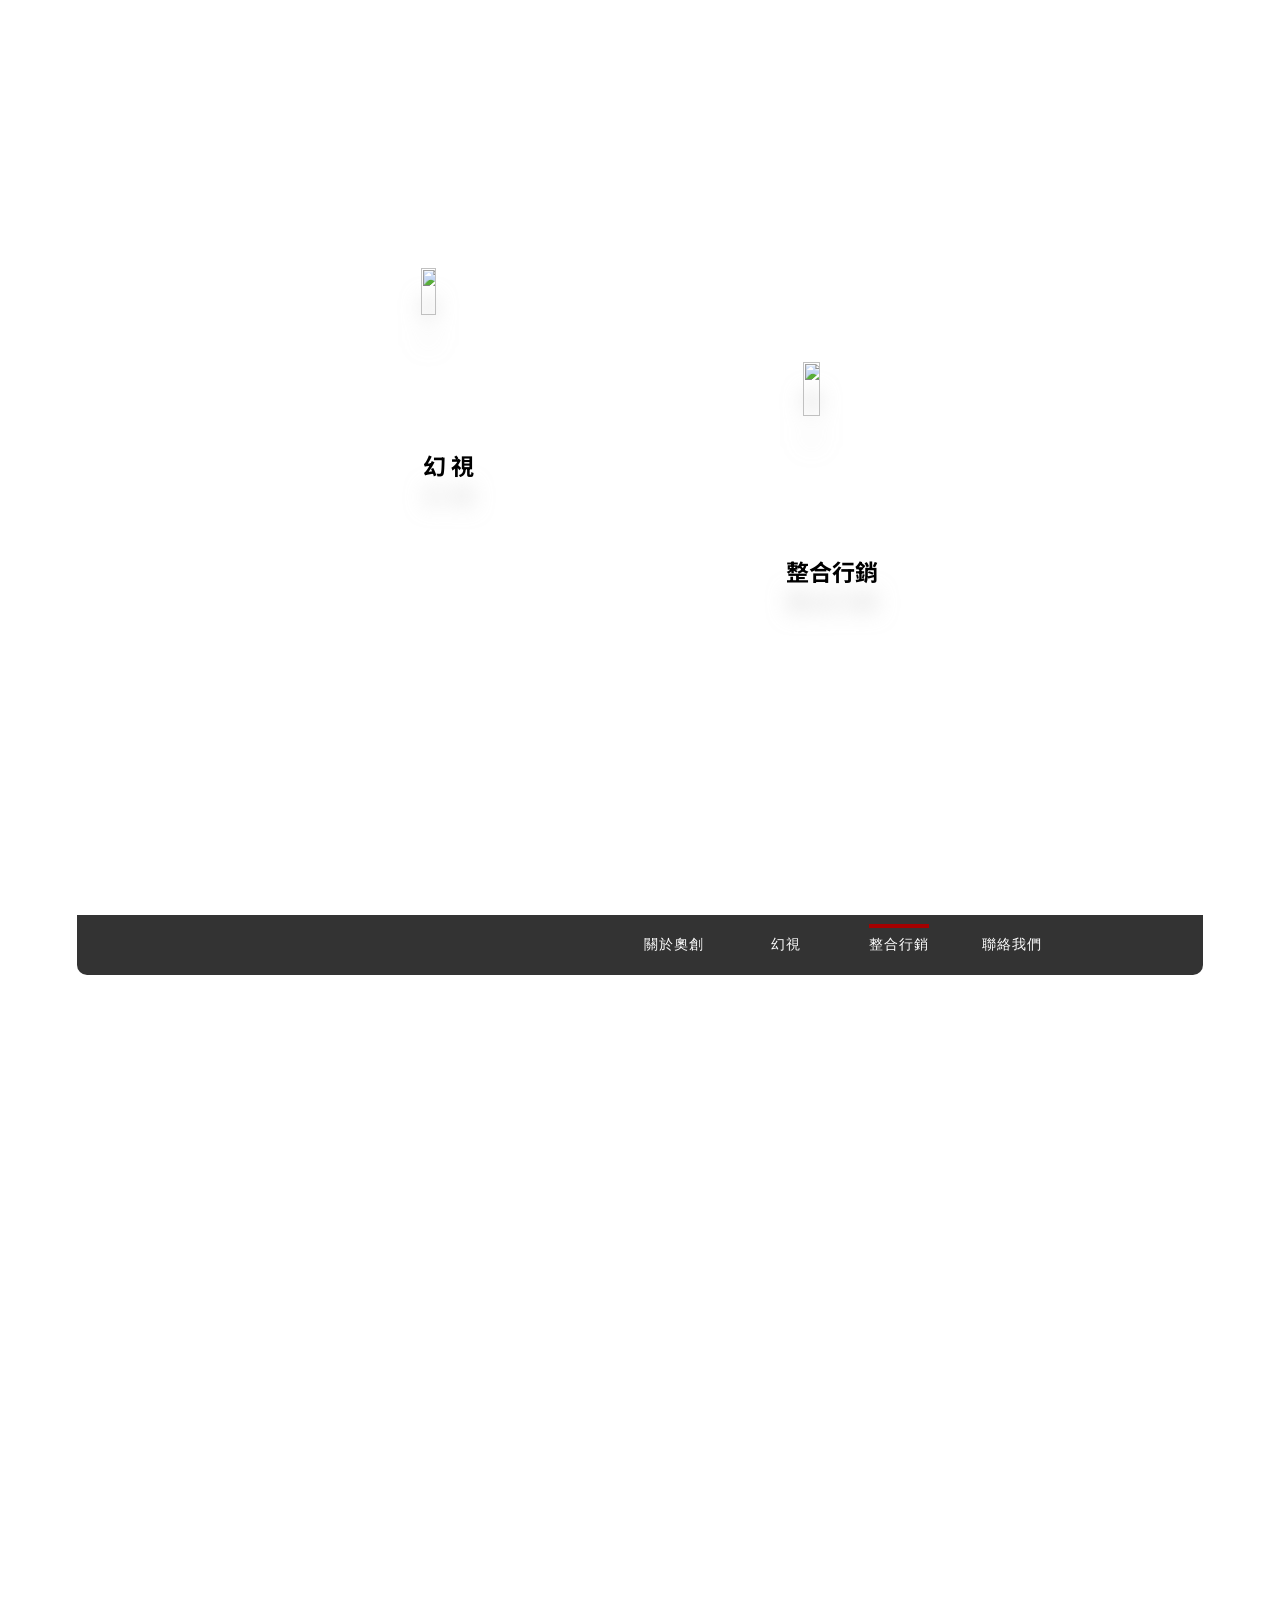
==== index.html @ 74928356 "Update index.html" ====
<!-- <!DOCTYPE html>
<html lang="en">
<head><meta charset="UTF-8">
<link href="https://fonts.googleapis.com/earlyaccess/cwtexhei.css" rel="stylesheet" type="text/css"><!--中文字型-->
<link href="https://fonts.googleapis.com/css?family=Nunito:200,300,400|Poiret+One" rel="stylesheet"><!--英文字型-->
<meta http-equiv="Content-Type" content="text/html; charset=UTF-8">
<title>奧創傳媒</title>
<meta property="og:title" content="【奧創傳媒】">
<meta property="og:site_name" content="奧創傳媒"><!--網站名稱-->
<meta property="og:description" content="全方位的整合行銷、異業IP合作規、以及嶄新品牌：幻視，為您規劃最佳的數位面板與雲端方案">
<meta name="description" content="全方位的整合行銷、異業IP合作規、以及嶄新品牌：幻視，為您規劃最佳的數位面板與雲端方案">
<meta property="og:image" itemprop="image" content="http://www.ultron-ad.com/images/logo_1280x720.jpg"/><!--FB轉貼指定圖-->
<meta name="viewport" content="user-scalable=no, initial-scale=1, maximum-scale=1, minimum-scale=1, width=device-width">
<meta name="format-detection" content="telephone=no">
<link rel="Shortcut Icon" type="image/x-icon" href="https://www.ultron-ad.com/images/icon_logo.ico">
<link href="css/main.css" rel="stylesheet" type="text/css">
<link href="css/main800.css" rel="stylesheet" type="text/css">
<script type="text/javascript" async="" src="https://www.googletagmanager.com/gtag/js?id=G-JSF2MB9E8M&amp;cx=c&amp;_slc=1"></script>
<script async="" src="https://www.google-analytics.com/analytics.js"></script>
<script src="https://cdnjs.cloudflare.com/ajax/libs/jquery/3.7.0/jquery.min.js"></script>
<script src="scripts/jquery.min.js"></script>
<script src="scripts/main.js"></script>
<link rel="stylesheet" href="css/style.css">

  </head>
    
  <body>
  <div class="web">
  <div class="btns"><a class="btn btn1" href="oohAd.html"><img class="btnlogo btnlogovision" src="images/mRWPLdx.png" alt=""/>
      <h3 class="btnword">幻 視</h3></a><a class="btn btn2" href="service.html"><img class="btnlogo" src="images/HORmleR.png" alt=""/>
      <h3 class="btnword">整合行銷</h3></a></div>
</div>
    
  </body>
  
</html> -->

<!DOCTYPE html PUBLIC "-//W3C//DTD XHTML 1.0 Transitional//EN" "http://www.w3.org/TR/xhtml1/DTD/xhtml1-transitional.dtd">
<html xmlns="http://www.w3.org/1999/xhtml">
<head>
<link href="http://fonts.googleapis.com/earlyaccess/cwtexhei.css" rel="stylesheet" type="text/css"><!--中文字型-->
<link href="https://fonts.googleapis.com/css?family=Nunito:200,300,400|Poiret+One" rel="stylesheet"><!--英文字型-->
<meta http-equiv="Content-Type" content="text/html; charset=UTF-8" />
<title>奧創傳媒</title>
<meta property="og:title" content="【奧創傳媒】">
<meta property="og:site_name" content="奧創傳媒"><!--網站名稱-->
<meta property="og:description" content="全方位的整合行銷、異業IP合作規、以及嶄新品牌：幻視，為您規劃最佳的數位面板與雲端方案">
<meta name="description" content="全方位的整合行銷、異業IP合作規、以及嶄新品牌：幻視，為您規劃最佳的數位面板與雲端方案">
<meta property="og:image" itemprop="image" content="http://www.ultron-ad.com/images/logo_1280x720.jpg"/><!--FB轉貼指定圖-->
<meta name="viewport" content="user-scalable=no, initial-scale=1, maximum-scale=1, minimum-scale=1, width=device-width">
<meta name="format-detection" content="telephone=no">
<link rel="Shortcut Icon" type="image/x-icon" href="http://www.ultron-ad.com/images/icon_logo.ico" />
<link href="css/main.css" rel="stylesheet" type="text/css" />
<link href="css/main800.css" rel="stylesheet" type="text/css" />
<link href="scripts/jquery.fullPage/jquery.fullPage.css" rel="stylesheet" type="text/css" />

<script src="scripts/jquery.min.js"></script>
<script src="scripts/main.js"></script>

<script type="text/javascript" src="scripts/jquery.fullPage/scrolloverflow.js"></script>
<script type="text/javascript" src="scripts/jquery.fullPage/jquery.fullPage.js"></script>
<script type="text/javascript">
$(document).ready(function() {
	$('#fullpage').fullpage({
		verticalCentered: true,
		anchors: ['anchor1', 'service', 'contact'],
		menu: '#menu',
		autoScrolling: true, 
		scrollOverflow: true,
	});
});

</script>

</head>

<body background="images/bg_b_1.jpg">
<div class="top_menu_b fillet_10">
	<a href="index.html" class="logo"></a>
	<ul class="menu">
    <li><a href="about.html">關於奧創</a></li>
    <li><a href="oohAd.html">幻視</a></li>
    <li><a href="#service" class="bb" id="btn_service">整合行銷</a></li>
	<!-- <li><a href="courses/index_courses.html" target="_blank">課程</a></li> -->
    <li><a href="#contact" id="btn_contact">聯絡我們</a></li>
	</ul>
    
    <div class="menu_moblie">
        <a href="#" class="menu_btn"><img src="images/btn_menu_w.png"/></a>
        <ul class="menu_dowm">
        <li><a href="about.html">About&nbsp;&nbsp;|&nbsp;&nbsp;關於奧創</a></li>
        <li><a href="oohAd.html">OOH AD&nbsp;&nbsp;|&nbsp;&nbsp;幻視</a></li>
        <li><a href="#service" id="btn_service2">Service&nbsp;&nbsp;|&nbsp;&nbsp;整合行銷</a></li>
		<!-- <li><a href="courses/index_courses.html" target="_blank">Courses&nbsp;&nbsp;|&nbsp;&nbsp;課程</a></li> -->
        <li><a href="#contact" id="btn_contact2">Contact&nbsp;&nbsp;|&nbsp;&nbsp;聯絡我們</a></li>
        </ul>
    </div>
</div>
<div class="Touch_Close"></div>
<div class="wrap" id="fullpage">
	<div class="section service_img">
		<div class="box_txt">
    		<div class="title">我們無拘無束</div>
        	<p class="txt_1">There are no strings on me.&nbsp;</p>
        	<p class="txt_2">- Avengers : Age Of Ultron -</p>
    	</div>
        <a href="#service" class="arrow"></a>
    </div>
<div class="section">
    <div class="service_img2">
    	<a href="OnlineAd.html" class="title b1"><h1>Online Ad</h1><h2>線上廣告</h2><div class="btn_icon_1"></div></a>
   		<a href="film.html" class="title b2"><h1>Film / Photography</h1><h2>影像 ／ 攝影</h2><div class="btn_icon_2"></div></a>
		<a href="oohAd.html" class="title b3"><h1>Out-of-Home Ad</h1><h2>戶外廣告</h2><div class="btn_icon_3"></div></a>
        <a href="events.html" class="title b4"><h1>Events</h1><h2>活動</h2><div class="btn_icon_4"></div></a>
        
        <a href="OnlineAd.html" class="txt bg1"><div></div><span></span><h3>Online Ad</h3><h2>線上廣告</h2><h4></h4><ul><li>Facebook</li><li>Google</li><li>Instagram</li><li>關鍵字策略</li></ul><p>進一步瞭解</p></a>
        <a href="film.html" class="txt bg2"><div></div><span></span><h3>Film / Photography</h3><h2>影像 ／ 攝影</h2><h4></h4><ul><li>創意腳本</li><li>影像實拍</li><li>病毒影片</li><li>後製監修</li><li>3D / CG</li><li>平面攝影</li></ul><p>進一步瞭解</p></a>
        <a href="oohAd.html" class="txt bg3"><div></div><span></span><h3>Out-of-Home Ad</h3><h2>戶外廣告</h2><h4></h4><ul><li>手搖飲通路</li><li>影音聯播</li><li>異業合作</li><li>地推活動</li></ul><p>進一步瞭解</p></a>
        <a href="events.html" class="txt bg4"><div></div><span></span><h3>Events</h3><h2>活動</h2><h4></h4><ul><li>記者會</li><li>展場活動</li><li>講座</li><li>舞台籌備</li></ul><p>進一步瞭解</p></a>

        <a href="OnlineAd.html" class="txt bg1a"><div></div><span></span><h3>Online Ad</h3><h2>線上廣告</h2><h4></h4><ul><li>Facebook</li><li>Google</li><li>Instagram</li><li>關鍵字策略</li></ul><p>進一步瞭解</p></a>
        <a href="film.html" class="txt bg2a"><div></div><span></span><h3>Film / Photography</h3><h2>影像 ／ 攝影</h2><h4></h4><ul><li>創意腳本</li><li>影像實拍</li><li>病毒影片</li><li>後製監修</li><li>3D / CG</li><li>平面攝影</li></ul><p>進一步瞭解</p></a>
        <a href="oohAd.html" class="txt bg3a"><div></div><span></span><h3>Out-of-Home Ad</h3><h2>戶外廣告</h2><h4></h4><ul><li>手搖飲通路</li><li>影音聯播</li><li>異業合作</li><li>地推活動</li></ul><p>進一步瞭解</p></a>
        <a href="events.html" class="txt bg4a"><div></div><span></span><h3>Events</h3><h2>活動</h2><h4></h4><ul><li>記者會</li><li>展場活動</li><li>講座</li><li>舞台籌備</li></ul><p>進一步瞭解</p></a>
    </div>
    <div class="service_img3">
    	<a href="about.html" class="all"></a>
    	<div class="title">About</div>
        <div class="txt">奧創結合創意 / 互動 / 媒體等各領域專業人才<br />替您規劃最佳的整合行銷方案</div>
        <a href="about.html" class="btn_about fillet_10_10"><p>點這邊</p><span>更了解我們的核心</span></a>
    </div>
</div>
<div class="section fp-auto-height">
    <div class="contact b">
        <div class="title">Contact Us</div>
        <div class="txt">聯絡我們</div>
        <div class="box">
        <a href="tel:0227471618" class="btn_tel"></a>
        <a href="mailto:red@ultron-ad.com" class="btn_email"></a>
        <a href="https://line.me/R/ti/p/%40xsx5425u" class="btn_line"></a>
        </div>
    </div>
    <div class="footer_all">
        <div class="footer"><p>奧創傳媒股份有限公司  版權所有</p><p>公司地址：104台北市中山區復興北路38號8樓｜聯絡電話：02-2747-1618</p></div>
		<div class="footer_mobile"><p>奧創傳媒股份有限公司  版權所有<br />公司地址：台北市中山區復興北路38號8樓</p><p><a href="tel:0227471618">聯絡電話：02-2747-1618</a></p></div>
    </div>
</div>
</div>

</body>
</html>
---- css/main.css ----
@charset "UTF-8";
/*預設歸零***********************/
img,ul,ol,p,li,h1,h2,h3,h4,h5,h6,th,b,input,select {font-family: 'cwTeXHei', sans-serif,"Helvetica Neue",Arial,"Heiti TC","LiHei Pro","微軟正黑體","Microsoft Jhenghei",sans-serif; margin: 0px; padding: 0px; list-style-type: none; font-weight: normal;font-size: 100%;border:0px;}
a{text-decoration: none; cursor: pointer;}
/*反白**************************/
body::selection, a::selection, iframe::selection, div::selection, span::selection, img::selection, ul::selection, ol::selection, p::selection, li::selection, h1::selection, h2::selection, h3::selection, h4::selection, h5::selection, h6::selection, input::selection {
color:#FFF; background-color:#FC0;}
/*R角**************************/
.fillet_10{
-moz-border-radius-bottomleft:10px;
-moz-border-radius-bottomright:10px;
-webkit-border-bottom-left-radius:10px;
-webkit-border-bottom-right-radius:10px;
border-bottom-left-radius:10px;
border-bottom-right-radius:10px;
}
.fillet_10_left{
-moz-border-radius-bottomleft:10px;
-webkit-border-bottom-left-radius:10px;
border-bottom-left-radius:10px;
}
.fillet_10_right{
-moz-border-radius-bottomright:10px;
-webkit-border-bottom-right-radius:10px;
border-bottom-right-radius:10px;
}
.fillet_10_10{
-moz-border-radius-topleft: 10px;
-moz-border-radius-topright:10px;
-moz-border-radius-bottomleft:10px;
-moz-border-radius-bottomright:10px;
-webkit-border-top-left-radius:10px;
-webkit-border-top-right-radius:10px;
-webkit-border-bottom-left-radius:10px;
-webkit-border-bottom-right-radius:10px;
border-top-left-radius:10px;
border-top-right-radius:10px;
border-bottom-left-radius:10px;
border-bottom-right-radius:10px;
}
.fillet_800{
-moz-border-radius-topleft: 800px;
-moz-border-radius-topright:800px;
-moz-border-radius-bottomleft:800px;
-moz-border-radius-bottomright:800px;
-webkit-border-top-left-radius:800px;
-webkit-border-top-right-radius:800px;
-webkit-border-bottom-left-radius:800px;
-webkit-border-bottom-right-radius:800px;
border-top-left-radius:800px;
border-top-right-radius:800px;
border-bottom-left-radius:800px;
border-bottom-right-radius:800px;
}
/*模糊**************************/
.blur{
-webkit-filter:blur(2px);
}

body,html {height:100%;font-family: 'cwTeXHei', sans-serif;}
body {margin:0px; padding:0px; font-size: 13px;}
.wrap {margin:auto; padding:0; width:100%;height:100%; position:relative; z-index:1;}


.hand{position:absolute; top:0;left:27%;  background:url(../images/hand.png) top center no-repeat; width:50%;  height:800px;
background-size:50%; z-index:1;}

.index_left,.index_right{ width:50%; height:100%; float:left; position:relative;z-index:0;}
.index_left{background:url(../images/bg_w_1.jpg); }
.index_right{background:url(../images/bg_b_1.jpg); }


.index_left .left_bg{ background-position: -50px -30px; width:70%; top:0%; height:100%; left:0%; z-index:1;}
.index_left .left_photo{background:url(../images/index_left_photo.png) top center no-repeat; width: 75%;top: 2%;height: 98%;left: 5%;}

.index_right .right_bg{ background-position: 50px -30px; width:70%; top:0%; height:100%; right:0%; z-index:1;}
.index_right .right_photo{background:url(../images/index_right_photo.png) top center no-repeat; width: 60%; top: 15%; height: 85%; right: 15%;z-index: 2;}


a.index_btn_l,a.index_btn_r{width:50%; height:100%;float:left; position:absolute;z-index:3;}
a.index_btn_l{left:0;}
a.index_btn_r{right:0;}

a.index_btn_l h1,
a.index_btn_r h1{position:relative; text-align:center; width:30%; left:35%; font-size:25px; line-height:30px; padding:15px 0; top:80%; transform:translateY(-50%);}
a.index_btn_l h1{border:3px solid #000;color:#000; background:rgba(255,255,255,0.4);}
a.index_btn_r h1{border:3px solid #FFF;color:#FFF; background:rgba(0,0,0,0.4);line-height:60px;}
a.index_btn_l h1:hover,
a.index_btn_l:hover h1{border:3px solid #F00;color:#F00;}
a.index_btn_r h1:hover,
a.index_btn_r:hover h1{border:3px solid #F00;color:#F00;}

.index_left .left_bg,
.index_left .left_photo,
.index_right .right_bg,
.index_right .right_photo{
background-size:100%; position:absolute;}


/*menu************/
.top_menu_b{width:88%; background:rgba(0,0,0,0.8); height:60px;margin:0 0 0 6%; position:fixed; z-index:99;}
.top_menu_b a.logo{ background: url(../images/logo_w.png) top center no-repeat;background-size:100%; position:absolute; width:139px; height:42px;top:8px;left:20px;}
.top_menu_b ul.menu{ position:absolute; right:2%; width:50%; height:100%; }
.top_menu_b ul.menu li{float:left; width:20%;text-align:center;height:100%; font-family: 'cwTeXHei', 'Nunito', sans-serif; font-weight:200;}
.top_menu_b ul.menu li a{ font-size:14px; color:rgba(255,255,255,1);width:100%; height:100%; line-height: 60px; letter-spacing:1px;}
.top_menu_b ul.menu li a:hover,
.top_menu_b ul.menu li a.bb{border-top: 4px solid rgba(164,0,0,1); padding-top:7px;}


.top_menu_w{width:88%; background:rgba(255,255,255,0.8); height:60px;margin:0 0 0 6%; position:fixed; z-index:99;}
.top_menu_w a.logo{ background: url(../images/logo_b.png) top center no-repeat;background-size:100%; position:absolute; width:139px; height:42px;top:8px;left:20px;}
.top_menu_w ul.menu{ position:absolute; right:2%; width:50%; height:100%; }
.top_menu_w ul.menu li{float:left; width:20%;text-align:center;height:100%; font-family: 'cwTeXHei', 'Nunito', sans-serif;}
.top_menu_w ul.menu li a{ font-size:14px; color:rgba(0,0,0,1);width:100%; height:100%; line-height: 60px;letter-spacing:1px;}
.top_menu_w ul.menu li a:hover,
.top_menu_w ul.menu li a.bb{border-top: 4px solid rgba(164,0,0,1); line-height:62px; padding-top:7px;}

.top_menu_b ul.menu li a:hover,
.top_menu_w ul.menu li a:hover{line-height:62px;}
.top_menu_b .drink,
.top_menu_w .drink{color:#999; position:absolute; letter-spacing:2px; left:180px; width: 200px; height:100%; line-height:60px; z-index:0;}
.top_menu_w .drink{color:#666;}

.top_menu_b .menu_moblie,
.top_menu_w .menu_moblie{display:none;}

/*service************/
.service_img {background: url(../images/topbg_service.jpg) top center no-repeat fixed; background-size:120%; width:100%; height:100%; }
.service_img2,
.service_img3{float: left;width:100%; color:rgba(255,255,255,1); position:relative;}

.service_img .box_txt {width:100%; height:auto; color:rgba(255,255,255,1);}
.service_img .box_txt .title{width:100%; font-size:60PX; text-shadow:1px 2px 3px #333; letter-spacing:10px;text-align:center;line-height:70px;}
.service_img .box_txt p		{width:100%; font-family: 'Nunito', sans-serif; font-weight:200; letter-spacing:1px; text-align:center;}
.service_img .box_txt p.txt_1{font-size:37PX; line-height:50px;}
.service_img .box_txt p.txt_2{font-size:15PX; line-height:20px;}
.service_img .arrow{background:url(../images/arrow_w.png) bottom center no-repeat; background-size:5%; width:100%; height:100px;position: absolute; bottom:10px;}

.service_img2 {position:relative;z-index:98;}
.service_img2 a.title{float:left; position:relative; width:50%; height:150px; padding:125px 0;}
.service_img2 a.b1{ background:url(../images/main_btn_1.jpg) center no-repeat; background-size: cover;}
.service_img2 a.b2{ background:url(../images/main_btn_2.jpg) center no-repeat; background-size: cover;}
.service_img2 a.b3{ background:url(../images/main_btn_3.jpg) center no-repeat; background-size: cover;}
.service_img2 a.b4{ background:url(../images/main_btn_4.jpg) center no-repeat; background-size: cover;}
.service_img2 a.title h1{float:left;font-family:'Poiret One', cursive; color:rgba(255,255,255,1); width:100%; font-size:30px; margin:0 0 5px 0;letter-spacing:2px; text-align:center; text-shadow: 0px 1px 2px #333;}
.service_img2 a.title h2{ display: none;}
.service_img2 a .btn_icon_1{float:left; background:url(../images/btn_icon_1.png) top center no-repeat; background-size: cover; width:32%; height:100px; margin:0 0 0 34%;}
.service_img2 a .btn_icon_2{float:left; background:url(../images/btn_icon_2.png) top center no-repeat; background-size: cover; width:32%; height:95px; margin:0 0 0 34%;}
.service_img2 a .btn_icon_3{float:left; background:url(../images/btn_icon_3.png) top center no-repeat; background-size: cover; width:32%; height:95px; margin:0 0 0 34%;}
.service_img2 a .btn_icon_4{float:left; background:url(../images/btn_icon_4.png) top center no-repeat; background-size: cover; width:32%; height:95px; margin:0 0 0 34%;}

.service_img2 a.txt{position:absolute;width:50%; height:400px; color:#FFF; display:none; background: rgba(0,0,0,0);z-index:51;}
.service_img2 a.bg1,
.service_img2 a.bg1a{top:0; left:0;}
.service_img2 a.bg2,
.service_img2 a.bg2a{top:0; left:50%;}
.service_img2 a.bg3,
.service_img2 a.bg3a{top:400px; left:0;}
.service_img2 a.bg4,
.service_img2 a.bg4a{top:400px; left:50%;}
.service_img2 a.txt h3{float:left; margin:50px 0 0 0; font-family:'Poiret One', cursive; color:rgba(255,255,255,1); width:100%; font-size:30px;letter-spacing:2px; text-align:center; text-shadow: 0px 1px 2px #333;position: relative;z-index:1;}
.service_img2 a.txt h2{float:left; color:rgba(255,255,255,1); width:100%; font-size:19px; line-height:35px; letter-spacing:3px; text-align:center; text-shadow: 0px 1px 2px #333;position: relative;z-index:1;}
.service_img2 a.txt h4{float:left; width:80%; margin:20px 10% 30px 10%;border-top:1px solid #CCC; position: relative;z-index:1;}
.service_img2 a.bg1 div,
.service_img2 a.bg1a div{background:url(../images/main_btn_1.jpg) center no-repeat;background-size: cover;}
.service_img2 a.bg2 div,
.service_img2 a.bg2a div{background:url(../images/main_btn_2.jpg) center no-repeat;background-size: cover;}
.service_img2 a.bg3 div,
.service_img2 a.bg3a div{background:url(../images/main_btn_3.jpg) center no-repeat;background-size: cover;}
.service_img2 a.bg4 div,
.service_img2 a.bg4a div{background:url(../images/main_btn_4.jpg) center no-repeat;background-size: cover;}
.service_img2 a.txt div{position:absolute; z-index:0; width:100%; height:100%; -webkit-filter:blur(3px);}
.service_img2 a.txt span{position:absolute; z-index:1; width:100%; height:100%;  background:rgba(0,0,0,0.2);}
.service_img2 a.txt ul{ float:left; width:60%; margin:0 20%; position: relative;z-index:1;}
.service_img2 a.txt ul li{ float:left; width:50%; text-align:center; font-size:16px; letter-spacing:1px; margin:0 0 30px 0;font-family: 'Nunito', cwTeXHei,sans-serif;}
.service_img2 a.txt p{float:left; width:20%; margin:0 40% 30px 40%; line-height:40px; text-align:center; border:1px solid #CCC; position: relative;z-index:1;}

.service_img2 a.bg2 h4,
.service_img2 a.bg2a h4{margin:20px 10% 18px 10%;}
.service_img2 a.bg2 ul li,
.service_img2 a.bg2a ul li{ margin:0 0 16px 0;}

.service_img3 {height:400px; background:url(../images/bg_b_1.jpg) fixed;}
.service_img3 .title{float:left; width:100%; margin:80px 0 0 0 ; font-family: 'Poiret One', cursive; font-size:35px;text-align:center; line-height:100px; letter-spacing:2px;}
.service_img3 .txt{float:left; width:100%; text-align:center; font-size:15px; letter-spacing:3px; line-height:28px;}
.service_img3 a.btn_about{float:left; width:16%; margin:50px 42% 0 42%; padding:10px 0 20px 0; border: solid 1px #fff; color:#fff; text-align:center;letter-spacing:2px;}
.service_img3 a.btn_about p{font-size:24px; line-height:40px;}
.service_img3 a.btn_about span{font-size:13px;}
.service_img3 a.btn_about:hover{border: solid 1px #999; color:#999; margin-top:52px;}

/*.service_img4 {height:200px; background:#000;}
.service_img4 .title{float:left; width:100%; font-family: 'Poiret One', cursive; font-size:35px;text-align:center; line-height:100px; letter-spacing:2px;}
.service_img4 a.btn_email{float:left;margin:0 0 0 48%; width:4%;background: url(../images/icon_email.png) top center no-repeat;background-size: 100%;height: 80px;}
.service_img4 a.btn_email:hover{background: url(../images/icon_email_a.png) top center no-repeat;background-size: 100%;}
*/
.service_img3 .all{ position:absolute; width:100%; height:100%; display:none;}

/*stores************/
.stores_img {background: url(../images/topbg_stores.jpg) top center no-repeat fixed; background-size:cover; width:100%; height:100%; }
.stores_img .box_txt {width: 100%; height:auto; color: rgba(255,255,255,1);}
.stores_img .box_txt .title{width:100%; margin:0 0 20px 0; font-size:50px; text-shadow:1px 2px 3px #333; letter-spacing:10px;text-align:center;}
.stores_img .box_txt .title.cc{display:none;}
.stores_img .box_txt .txt_1{float:left;width:100%; letter-spacing:1px;font-size:34px; line-height:35px;text-shadow:1px 2px 3px #333;}
.stores_img .box_txt .txt_1 h1{text-align:right; float:left; width:50%;}
.stores_img .box_txt .txt_1 h2{text-align:left; float:left; width:50%;padding: 3px 0 0 0;}
.stores_img .box_txt .txt_2{float:left;width:100%; letter-spacing:1px; text-align:center;font-size:16PX; line-height:30px;text-shadow:1px 2px 3px #333;}
.stores_img .arrow{background:url(../images/arrow_w.png) bottom center no-repeat; background-size:5%; width:100%; height:100px;position: absolute; bottom:10px;}

.stores_img2 { width:100%;height:1300px; background:#f5f5f5;}
.stores_img2.ss{height:425px;}
.stores_img2 .box{position:relative; width:100%; height:50%;float:left;}
.stores_img2.ss .box{height:100%;}
.stores_img2 .box .txt{ float:left; width:44%; height:50%; margin:10% 0 0 3%;}
.stores_img2 .box .txt.r{right:3%; left:inherit;}
.stores_img2 .box .txt h1{width:100%; font-size: 30px; letter-spacing: 2px; line-height: 45px;}
.stores_img2 .box .txt h2{width:100%; font-size: 14px; letter-spacing: 2px; line-height: 23px;}
.stores_img2 .box .img1{float:right; width:50%; height:400px; margin-right:0; background:url(../images/stores_1.jpg) center no-repeat; background-size: cover; }
.stores_img2 .box .img2{float:left; width:50%; height:400px; margin-left: 0; background:url(../images/stores_2.jpg) center no-repeat; background-size: cover; }
.stores_img2 .box .img3{float:right; width:50%; height:400px; margin-right:0; background:url(../images/stores_3.jpg) center no-repeat; background-size: cover; }

.stores_img3 {width:100%; background: url(../images/about_bg_1.jpg); color:rgba(255,255,255,1); margin:0 auto; position:relative; float:left;}
.stores_img3 .title{font-size:35px; color:#666; letter-spacing:8px; width:100%; text-align:center; float:left; margin:90px 0 10px 0;}
.stores_img3 .line{ float:left; width:80%; margin:20px 0 0 10%;border-top:solid 1px #666;}
.stores_img3 .box_features{float:left; width:80%; margin:40px 0 50px 10%; }
.stores_img3 .box_features li{float:left; width:21%; margin:0 2% 50px 2%;}
.stores_img3 .box_features li h1{float:left; width:30%; height:100px; margin: 0 35%;}
.stores_img3 .box_features li h1.icon_1{background: url(../images/icon/icon_features_1.png) center no-repeat; background-size:100%;}
.stores_img3 .box_features li h1.icon_2{background: url(../images/icon/icon_features_2.png) center no-repeat; background-size:100%;}
.stores_img3 .box_features li h1.icon_3{background: url(../images/icon/icon_features_3.png) center no-repeat; background-size:100%;}
.stores_img3 .box_features li h1.icon_4{background: url(../images/icon/icon_features_4.png) center no-repeat; background-size:100%;}
.stores_img3 .box_features li h2{float:left; width:100%; color:#ce0000; font-size:18px; text-align:center; line-height:40px; letter-spacing:5px; }
.stores_img3 .box_features li h3{float:left; width:100%; color:#333; font-size:14px; text-align:center; line-height:20px; letter-spacing:2px;}
.stores_img3 a.btn_service_left,
.stores_img3 a.btn_service_right{float:left;font-size:24px; line-height:40px; width:20%; background:rgba(0,0,0,0.2); padding:20px 0 ; border: solid 1px #000; color:#000; text-align:center;letter-spacing:2px;font-family: 'Nunito', cwTeXHei,sans-serif;}
.stores_img3 a.btn_service_left { margin:50px 5% 80px 24.5%;}
.stores_img3 a.btn_service_right { margin:50px 40% 80px 40%; font-weight:400;}
.stores_img3 a.btn_service_left:hover,
.stores_img3 a.btn_service_right:hover{margin-top:52px; margin-bottom:78px;}


.stores_img4 {width:100%; background: url(../images/stores_bg_1.jpg) center no-repeat; background-size:cover; position:relative; float:left;}
.stores_img4 .line{ float:left; width:80%; margin:20px 0 0 10%;border-top:solid 1px #666;}
.stores_img4 .title{font-size:35px; color:#666; letter-spacing:8px; width:100%; text-align:center; float:left; margin:90px 0 10px 0;}
.stores_img4 .logos{float:left; width:50%; margin:20px 0 20px 25%;}
.stores_img4 a.btn_joinus{float:left; width:20%; margin:0 40% 50px 40%; background: rgba(0,0,0,0.1); padding:10px 0 20px 0; border: solid 1px #000; color:#000; text-align:center;letter-spacing:2px;}
.stores_img4 a.btn_joinus p{font-size:24px; line-height:40px;}
.stores_img4 a.btn_joinus span{font-size:13px;}
.stores_img4 a.btn_joinus:hover{margin-top:2px; margin-bottom:48px;}

/**聯絡我們****/
.contact {float: left;width:100%; color:#999; position:relative; background:#FFF;}
.contact .title {float:left; width:100%; font-family: 'Poiret One', cursive; font-size:35px;text-align:center; line-height:40px; margin:60px 0 0 0; letter-spacing:2px;}
.contact .txt	{float:left; width:100%; font-family: 'cwTeXHei','Poiret One', cursive; font-size:15px;text-align:center; line-height:40px; margin:0 0 20px 0; letter-spacing:4px;}
.contact .box {float:left; width:50%; margin:0 25% 50px 25%;}
.contact .box a.btn_tel,
.contact .box a.btn_email,
.contact .box a.btn_line{float:left;margin:0 10.5%; width:10%;background-size: 100%;height: 80px;}

.contact .box a.btn_tel{background: url(../images/icon_tel_a.png) center no-repeat;background-size: 100%;}
.contact .box a.btn_email{background: url(../images/icon_email_a.png) center no-repeat;background-size: 100%;margin:0 14%;}
.contact .box a.btn_line{background: url(../images/icon_line_a.png) center no-repeat;background-size: 100%;width:17%;margin:0 0 0 9% ;}

.contact.b{background:#000;color:#FFF;}
.contact.b .box a.btn_tel{background: url(../images/icon_tel.png) center no-repeat;background-size: 100%;}
.contact.b .box a.btn_email{background: url(../images/icon_email.png) center no-repeat;background-size: 100%;}
.contact.b .box a.btn_line{background: url(../images/icon_line.png) center no-repeat;background-size: 100%;}


/*各頁上方樣式************/
.OnlineAd_img,
.film_img,
.event_img,
.about_img { width:100%; }

.OnlineAd_img .box_txt,
.film_img .box_txt,
.event_img .box_txt,
.about_img .box_txt { float:left; width:100%;top:180px; margin:140px 0 140px 0; color:rgba(255,255,255,1);}
.OnlineAd_img .box_txt h1,
.film_img .box_txt h1,
.event_img .box_txt h1,
.about_img .box_txt h1 {width:100%; font-family: 'Poiret One', cursive; font-size:65px; text-shadow:1px 2px 3px #333; letter-spacing:10px;text-align:center; line-height:100px;}
.film_img .box_txt h1{ font-size:50px;}
.OnlineAd_img .box_txt h2,
.film_img .box_txt h2,
.event_img .box_txt h2,
.about_img .box_txt h2 {width:100%; letter-spacing:20px; text-align:center; font-size:20px;text-shadow:1px 2px 3px #333;}
.OnlineAd_img .arrow,
.film_img .arrow,
.event_img .arrow,
.about_img .arrow{background:url(../images/arrow_w.png) bottom center no-repeat; background-size:5%; width:100%; height:55px; float:left; margin:0 0 10px 0;}

/*各頁下方樣式************/
.bottom_btn{float:left; width:100%;}
.bottom_btn a{float:left; width:33.333%; color:rgba(255,255,255,1); font-size:30px;letter-spacing:2px; padding:11.5% 0 11.5% 0 ; text-align:center; text-shadow:0px 1px 2px #333;}
.bottom_btn a.b1{ background:url(../images/main_btn_1.jpg) center no-repeat; background-size: cover;}
.bottom_btn a.b2{ background:url(../images/main_btn_2.jpg) center no-repeat; background-size: cover;}
.bottom_btn a.b3{ background:url(../images/main_btn_3.jpg) center no-repeat; background-size: cover;}
.bottom_btn a.b4{ background:url(../images/main_btn_4.jpg) center no-repeat; background-size: cover;}
.bottom_btn a h2{font-family:'Poiret One', cursive;}
.bottom_btn a h1{ font-size:16px; letter-spacing:10px; line-height:40px;}

.footer_all{float:left;width:100%;}
.footer{float:left;width:100%;font-size:10px; background:rgba(255,255,255,1); text-align:center; line-height:16px;  padding:15px 0 60px 0; color:#000;}
.footer p{ float:left;width:100%; font-size:10px; letter-spacing:1px;}
.footer_mobile{display:none;float:left;clear: both;width:100%; background:rgba(255,255,255,1); text-align:center; line-height:16px;  padding:15px 0 15px 0; color:#000;}
.footer_mobile p{ float:left;width:100%; font-size:10px; letter-spacing:1px;}
.footer_mobile a{float:left;width:100%;color: #39F;text-decoration: none;font-size:10px; padding:0 0 0 0;text-shadow:none;letter-spacing:1px;}
.footer_mobile a:hover{text-decoration: underline;}

/*OnlindAd************/
.OnlineAd_img {background: url(../images/topbg_onlineAd.jpg) center no-repeat;}
.OnlineAd_img2,
.OnlineAd_img3 {float:left; width:100%; height:800px; color:rgba(255,255,255,1); margin:0 auto; position:relative;}
.OnlineAd_img2 {background: url(../images/bg_b_1.jpg) fixed;}
.OnlineAd_img3 {background: url(../images/bg_g_1.jpg);}

.OnlineAd_img2 .img{ width:28%; position:absolute; right:10%; top:320px;}
.OnlineAd_img3 .img{width: 28%; position: absolute; left: 10%; top: 320px;}

.OnlineAd_img2 .box_txt{float:left; width:48%; margin:120px 0 0 10%; z-index:1;}
.OnlineAd_img3 .box_txt{float:right; width:48%; margin:120px 10% 0 0; z-index:1;}
.OnlineAd_img2 .box_txt h1,
.OnlineAd_img3 .box_txt h1{font-family: 'Poiret One', cursive;font-size:38px; color:#ce0000; letter-spacing:2px; margin:0 0 10px 0;text-shadow: 0px 1px 2px #333;}
.OnlineAd_img2 .box_txt h2,
.OnlineAd_img3 .box_txt h2{font-size:22px;	color:#a8a8a8; letter-spacing:7px; margin:0 0 50px 0;text-shadow: 0px 1px 2px #333;}
.OnlineAd_img2 .box_txt h3,
.OnlineAd_img3 .box_txt h3{font-size:13px;letter-spacing:3px; line-height:25px;}

.OnlineAd_img2 ul.icon{float:left; width:48%; margin:20px 0 100px 10%; z-index:1;}
.OnlineAd_img3 ul.icon{float:right; width:48%; margin:40px 10% 100px 0; z-index:1;}
.OnlineAd_img2 ul.icon li,
.OnlineAd_img3 ul.icon li{ float:left; width:48.5%; margin:0 1.5% 20px 0;}
.OnlineAd_img2 ul.icon li h1,
.OnlineAd_img3 ul.icon li h1{float:left;width:30%; height:80px; margin:0 5% 0 0;}
.OnlineAd_img2 ul.icon li h1 img,
.OnlineAd_img3 ul.icon li h1 img{float:right; width:50%; margin:10px 0 0 0;}
.OnlineAd_img2 ul.icon li h2,
.OnlineAd_img3 ul.icon li h2{float:left;width:65%; color:#ce0000; font-size:18px; letter-spacing:2px; margin:8px 0;}
.OnlineAd_img2 ul.icon li h3,
.OnlineAd_img3 ul.icon li h3{float:left;width:65%; color:#999; font-size:13px; letter-spacing:2px; line-height:20px; }

.OnlineAd_img2 .mac{background:url(../images/mac.png) center no-repeat;background-position:200px -250px; background-size: cover; width:55%; height:100%; right:0; top:0; position:absolute;}
.OnlineAd_img3 .iphone{background:url(../images/iphone.png) center no-repeat;background-position:0px -50px; background-size: cover; width:70%; height:45%; position:absolute;}



/*film************/
.film_img {background: url(../images/topbg_film.jpg) center no-repeat; width:100%; height:500px;}
.film_img2,
.film_img3 {width:100%; color:rgba(255,255,255,1); margin:0 auto; position:relative;}

.film_img2 {background:rgba(0,0,0,1); height:500px;}
.film_img2 .box_txt{ float:left; width:48%; margin:120px 0 120px 10%; z-index:1; position:relative;}
.film_img2 .box_txt h1{font-family: 'Poiret One', cursive;font-size:38px; color:#ce0000; letter-spacing:2px; margin:0 0 10px 0;}
.film_img2 .box_txt h2{font-size:22px;	color:#a8a8a8; letter-spacing:7px; margin:0 0 50px 0;}
.film_img2 .box_txt h3{font-size:13px;letter-spacing:3px; line-height:25px;}

.film_img2 .pic{background:url(../images/film_bg_1.jpg) center no-repeat;background-position: 250px 0px; background-size: cover; width:70%; height:100%; right:0; top:0; position:absolute;}
.film_img2 .btn_play{background:url(../images/btn_play.png) center no-repeat; background-size:100px;width:100px; height:100px; position:absolute; right:20%; top:180px;}
.film_img2 .btn_play:hover{background:url(../images/btn_play_a.png) center no-repeat;background-size:100px;}

.film_img3 {background: url(../images/bg_b_1.jpg) fixed; height:700px;}
.film_img3 .box_txt{width:60%; top:100px; left:20%; position:absolute; z-index:1;}
.film_img3 .box_txt h1{font-family: 'Poiret One', cursive;font-size:38px;text-align:center; color:#ce0000; letter-spacing:2px; margin:0 0 10px 0; }
.film_img3 .box_txt h2{font-size:22px;text-align:center;color:#a8a8a8; letter-spacing:7px; margin:0 0 30px 0;}
.film_img3 .box_txt h3{font-size:13px;text-align:center;letter-spacing:3px; line-height:25px;}

.film_img3 .photo {float:left; width:100%; margin:350px 0 0 0;}
.film_img3 .photo a{float:left; width:24.25%; height:200px; margin:0 1% 0 0;}
.film_img3 .photo a.b1{background: url(../images/photo/s01.jpg) center no-repeat; background-size:cover;}
.film_img3 .photo a.b2{background: url(../images/photo/s02.jpg) center no-repeat; background-size:cover;}
.film_img3 .photo a.b3{background: url(../images/photo/s03.jpg) center no-repeat; background-size:cover;}
.film_img3 .photo a.b4{margin:0; background: url(../images/photo/s04.jpg) center no-repeat; background-size:cover;}
.film_img3 .photo .txt{float:left; width:100%; height:200px; margin:0 1% 0 0; text-align:center; line-height:30px; letter-spacing:1px; color:#474747;font-family: 'Nunito', cwTeXHei,sans-serif;}

/*events************/
.event_img {background: url(../images/topbg_events.jpg) center no-repeat;}
.event_img2,
.event_img3,
.event_img4 {width:100%; height:450px; color:rgba(255,255,255,1); margin:0 auto; float: left; position: relative;}
.event_img2 {background: url(../images/event_bg_1.jpg) top center no-repeat;background-size: cover;}
.event_img3 {background: url(../images/event_bg_2.jpg) top center no-repeat;background-size: cover;height:600px;}
.event_img4 {background: url(../images/event_bg_3.jpg) top center no-repeat;background-size: cover;}


.event_img2 .box_txt,
.event_img4 .box_txt{float:left; width:48%; margin:120px 0 120px 10%; z-index:1;}
.event_img3 .box_txt{width:80%; margin:120px 0 0 10%;float:left; z-index:1;}
.event_img2 .box_txt h1,
.event_img3 .box_txt h1,
.event_img4 .box_txt h1{font-size:38px; color:#ce0000; letter-spacing:4px; margin:0 0 10px 0;}
.event_img2 .box_txt h2,
.event_img3 .box_txt h2,
.event_img4 .box_txt h2{font-size:22px;	color:#fff; letter-spacing:7px; margin:0 0 50px 0;text-shadow:0px 0px 3px #000;}
.event_img2 .box_txt h3,
.event_img3 .box_txt h3,
.event_img4 .box_txt h3{font-size:13px;letter-spacing:3px; line-height:25px;text-shadow:0px 0px 3px #000;}
.event_img3 .box_txt h1,
.event_img3 .box_txt h2,
.event_img3 .box_txt h3,
.event_img3 .box_txt h4{text-align:center;}
.event_img3 .box_txt h4{font-size:13px;letter-spacing:3px; line-height:25px;text-shadow:0px 0px 3px #000; margin:20px 0 0 0;}

.event_img3 .photo {float:left; width:90%; margin:20px 0 0 5%;}
.event_img3 .photo a{float:left; width:24%; height:150px; margin:0 0.5%;}
.event_img3 .photo a:hover{-webkit-filter:grayscale(1);}
.event_img3 .photo a.b1{background: url(../images/photo/event_1.jpg) center no-repeat; background-size:cover;}
.event_img3 .photo a.b2{background: url(../images/photo/event_2.jpg) center no-repeat; background-size:cover;}
.event_img3 .photo a.b3{background: url(../images/photo/event_3.jpg) center no-repeat; background-size:cover;}
.event_img3 .photo a.b4{background: url(../images/photo/event_4.jpg) center no-repeat; background-size:cover;}
.event_img3 .photo .txt{float:left; width:100%; height:200px; margin:0 1% 0 0; text-align:center; line-height:30px; letter-spacing:1px; color:#fff;font-family: 'Nunito', cwTeXHei,sans-serif;}

.event_img2 .hdv{background:url(../images/hdv.png) center no-repeat;background-position:0px -30px; background-size: cover; width:40%; height:100%; right:0; top:0; position:absolute;}
.event_img4 .mic{background:url(../images/mic.png) center no-repeat;background-position:-30px 0px; background-size: cover; width:400px; height:90%; right:0; top:10%; position:absolute;}

/*about************/
.about_img {background: url(../images/topbg_about.jpg) top center fixed; background-size:cover;}
.about_img2,
.about_img3,
.about_img4,
.about_img5 {width:100%; color:rgba(255,255,255,1); margin:0 auto; position:relative;float:left;}
.about_img2 {background: url(../images/about_bg_1.jpg);background-size: cover; height:500px;}
.about_img3 {background: url(../images/bg_w_2.jpg); background-size:cover; height:auto;}
.about_img4 {background: rgba(255,255,255,1); float:left;}
.about_img5 {background: url(../images/bg_b_1.jpg);}

.about_img2 ul.icon { float:left; width:80%; margin:80px 10% 0 10%;}
.about_img2 ul.icon li {float:left; width:28.33%; margin:0 2.5%;}
.about_img2 ul.icon li h1 {float:left; width:40%; margin:0 30%; height:150px; }
.about_img2 ul.icon li h1 img{float:right; width:100%; margin:0;}
.about_img2 ul.icon li h1 img.m1a,
.about_img2 ul.icon li h1 img.m2a,
.about_img2 ul.icon li h1 img.m3a{display: none;}
.about_img2 ul.icon li h2 {float:left; width:50%; margin:10px 25%; line-height:35px; color:#ce0000; font-size:25px; text-align:center; letter-spacing:5px;}
.about_img2 ul.icon li h2.cc { padding: 18px 0;}

/*話框***************************/
.about_img2 .cover{ float:left; width: 60.2%;position: relative;border: solid 4px #333;color: #333;margin: 0 0 50px 17.65%; float: left;padding: 2% 2%;line-height:23px;letter-spacing:2px;}
.mwt_border{ float:left; width: 60.2%;position: relative;border: solid 4px #333;color: #333;margin: 0 0 50px 17.65%; float: left;padding: 2% 2%;line-height:23px;letter-spacing:2px;}
/*箭頭上*/
.mwt_border .arrow_t_int{width:0px;height:0px;border-width:15px;border-style:solid;border-color:transparent transparent #333 transparent ;position:absolute;top:-30px;}
/*箭頭上-邊框*/
.mwt_border .arrow_t_out{width:0px;height:0px;border-width: 10px;border-style: solid;border-color: transparent transparent #ebebeb transparent;position: absolute;top: -20px;}
.mwt_border.c1 .arrow_t_int{left:6.5%;}
.mwt_border.c1 .arrow_t_out{left:7.1%;}
.mwt_border.c2 .arrow_t_int{left:47.8%;}
.mwt_border.c2 .arrow_t_out{left:48.4%;}
.mwt_border.c3 .arrow_t_int{right:6.5%;}
.mwt_border.c3 .arrow_t_out{right:7.1%;}

.mwt_border.c2,
.mwt_border.c3{display:none;}

.about_img3 .title{font-family:'Poiret One', cursive;font-size:38px; color:#ce0000; letter-spacing:4px; position: absolute; width:50%; left:25%; text-align:center; top:100px; }
.about_img3 .box_team{float:left; width:70%; margin:180px 15% 0 15%;}
.about_img3 ul.team{float:left; width:100%; margin:20px 0 0 0;}
.about_img3 ul.team2{width: auto; margin:20px 0 0 16.67%;}
.about_img3 ul.team li{float:left; width:33.33%;}
.about_img3 ul.team li img{float:left; width:60%; margin:0 20%;}
.about_img3 ul.team li h2{float:left; width:60%; margin:20px 20% 0 20%; font-size:20px; letter-spacing:2px; text-align:center; font-family: 'Nunito', sans-serif; color:#666;}
.about_img3 ul.team li h3{float:left; width:60%; margin:0 20% 20px 20%; font-size:13px; letter-spacing:2px; text-align:center;line-height:18px;color:#333;}
.about_img3 ul.team li h3.long{position: relative;width: 200%;margin: 0 0 20px -49%;}
.about_img3 ul.team li h4{float:left; width:66%; margin:0 17% 50px 17%; font-size:14px; letter-spacing:2px; color:#666; line-height:18px;}
.about_img3 ul.team ol{float:left; width:16.66%; height:10px;}

.about_img4 .title{float:left; font-size:35px; color:#666; letter-spacing:8px; margin:100px 0 10px 0; width:100%;text-align:center;}
.about_img4 .line{float:left; width:80%; margin:10px 0 0 10%; border-top:solid 1px #666;}
.about_img4 img{float:left; width:50%; margin:20px 0 80px 25%;}

.about_img5 .title{ float:left; font-size:35px; letter-spacing:8px; margin:100px 0 10px 0; width:100%;text-align:center; }
.about_img5 a.btn_left,
.about_img5 a.btn_right{float:left; width:20%; font-size:22px; line-height:30px; color:#FFF; border:1px solid #FFF; text-align:center; letter-spacing: 2px; padding:15px 0;font-family: 'Nunito', cwTeXHei,sans-serif; }
.about_img5 a.btn_left { margin:50px 5% 80px 24.5%; font-weight:400;}
.about_img5 a.btn_right { margin:50px 5% 80px 5%;line-height:60px;}
.about_img5 a.btn_left:hover,
.about_img5 a.btn_right:hover{color:#999; border:1px solid #999; margin-top:52px; margin-bottom:78px;}

/***幻視內頁***/
.ultron_oohAD{position: relative; width: 100%;}
.ultron_oohAD img{position: relative; width: 100%;}


/******* 英文，使用在btn上 font-family: 'Poiret One', cursive;    ******/

@for $i from 1 through 6{
    .window:nth-child(#{$i}){
        background:nth($colors, $i);
        top:($i - 1) * 100%;}
}
---- css/main800.css ----
@media (max-width: 1700px) {
/*service************/
.service_img2 a .btn_icon_1{height:95px;}
.service_img2 a .btn_icon_2{height:90px;}
.service_img2 a .btn_icon_3{height:90px;}
.service_img2 a .btn_icon_4{height:95px;}

/*stores************/
.stores_img .box_txt .title{font-size:40px;}
.stores_img .box_txt .txt_1{font-size:27px;}
.stores_img .box_txt .txt_2{font-size:13PX; line-height:20px;}


.stores_img2 .box .img1,
.stores_img2 .box .img2,
.stores_img2 .box .img3{ height:350px;}
}
@media (max-width: 1600px) {
.hand{height:500px;}

/*service************/
/*.service_img .box_txt,
.stores_img .box_txt {top:235px;}
*/.service_img .box_txt .title{font-size:45PX;line-height:50px;}
.service_img .box_txt p.txt_1{font-size:29PX;}
.service_img .box_txt p.txt_2{font-size:13PX;}


.service_img2 a.title{height:100px;}
.service_img2 a .btn_icon_1,
.service_img2 a .btn_icon_2,
.service_img2 a .btn_icon_3,
.service_img2 a .btn_icon_4{height:80px;}

.service_img2 a.txt{height:350px;}
.service_img2 a.bg3{top:350px; left:0;}
.service_img2 a.bg4{top:350px; left:50%;}

.service_img4 a.btn_email{margin:0 0 0 47%; width:6%;height: 80px;}

.OnlineAd_img2 .img,
.OnlineAd_img3 .img{ top:250px;}
.OnlineAd_img3 .iphone{background-position:-190px -80px; width:50%; height:80%;}

.about_img2 ul.icon li h1 {width:50%; margin:0 25%; }


}
@media (max-width: 1450px) {
.service_img2 a .btn_icon_1,
.service_img2 a .btn_icon_2,
.service_img2 a .btn_icon_3,
.service_img2 a .btn_icon_4{height:70px;}

.stores_img2 {height:660px;}
.stores_img2.ss {height:330px;}

.stores_img3 .box_features li h1{float:left; width:46%; height:120px; margin: 0 27%;}

.OnlineAd_img2 ul.icon li h1 img,
.OnlineAd_img3 ul.icon li h1 img{ width:75%; }

.OnlineAd_img2 .mac{width:60%;}
.OnlineAd_img3 .iphone{background-position:-190px -80px; width:52%; height:50%;}


}
@media (max-width: 1350px) {
.OnlineAd_img2 .mac{width:70%; background-position:200px -330px;}
.OnlineAd_img3 .iphone{background-position:-190px -80px; width:59%; height:50%;}




}
@media (max-width: 1272px) {
.service_img2 a .btn_icon_1,
.service_img2 a .btn_icon_2,
.service_img2 a .btn_icon_3,
.service_img2 a .btn_icon_4{height:60px;}

.about_img3 .box_team {float: left;width: 80%;margin: 180px 10% 0 10%;}	
.stores_img3 a.btn_service,
.stores_img4 a.btn_joinus{width:28%; margin:0 36% 50px 36%;}

.OnlineAd_img3 .iphone{background-position:-250px -80px; width:63%; height:100%;}

.about_img2 ul.icon li h1 {width:60%; margin:0 20%; }

.service_img .arrow,
.stores_img .arrow{ background-size:8%;}

}
@media (max-width: 1100px) {
.hand{left:18%;width:70%;  height:100%; background-size: 45%;}
a.index_btn_l h1,
a.index_btn_r h1,
a.index_btn_l h1:hover,
a.index_btn_l:hover h1,
a.index_btn_r h1:hover,
a.index_btn_r:hover h1{width:40%; left:30%;}

.service_img2 a .btn_icon_1,
.service_img2 a .btn_icon_2,
.service_img2 a .btn_icon_3,
.service_img2 a .btn_icon_4{ width:44%; height:70px; margin:0 0 0 28%;}

.service_img3 a.btn_about{width:26%; margin:37px 25% 0 37%;}
.service_img3 a.btn_about:hover{margin-top:39px;}

.OnlineAd_img2 .mac {background-position:170px -200px; width:50%;}

.OnlineAd_img2 .img,
.OnlineAd_img3 .img{ top:200px;}

.film_img2 .box_txt h2,
.film_img3 .box_txt h2{font-size:17px; letter-spacing:2px;}
.film_img2 .pic{ background-position:100px 0px; width:70%;}
.film_img2 .btn_play{right:15%; top:180px;}
.film_img3 .photo a{height:170px;}
.film_img3 {height:600px;}
.film_img3 .photo .txt{ height:50px;}

.about_img2 ul.icon {width: 100%;margin: 100px 0 0 0;}
.about_img2 .cover,
.mwt_border{width: 80%;margin: 0 0 30px 7.5%;}
.mwt_border.c1 .arrow_t_int{left:8.6%;}
.mwt_border.c1 .arrow_t_out{left:9.2%;}
.mwt_border.c2 .arrow_t_int{left:48.3%;}
.mwt_border.c2 .arrow_t_out{left:48.9%;}
.mwt_border.c3 .arrow_t_int{right:8.6%;}
.mwt_border.c3 .arrow_t_out{right:9.2%;}

.about_img3 ul.team li h4{ margin:0 13% 40px 13%;width: 74%;}


}
@media (max-width: 1000px) {
.service_img { background-size:220%;}

.OnlineAd_img2 .mac {background-position:220px -250px; width:60%;}

.film_img3 .box_txt{width:72%;left:14%;}
.film_img3 .photo {margin:300px 0 0 0;}
.film_img3 .photo a,
.event_img3 .photo a{height:150px;}

.event_img2 .hdv{width:45%; background-position: 0px 0px;}
.event_img4 .mic{right:5%;top: 10%;}

.about_img3 .box_team {float: left;width: 90%;margin: 180px 5% 0 5%;}	


.stores_img3 .line{width:90%; margin:20px 0 0 5%;}
.stores_img3 .box_features{width:90%; margin:40px 0 0 5%; }
.stores_img3 .box_features li h3{ font-size:13px; line-height:18px;}
.service_img .arrow,
.stores_img .arrow{ background-size:10%;}


}
@media (max-width: 900px) {
.hand{left:18%;width:70%;  height:100%; background-size: 55%;}
a.index_btn_l h1,
a.index_btn_l h1:hover,
a.index_btn_l:hover h1{width:50%; left:15%;}
a.index_btn_r h1,
a.index_btn_r h1:hover,
a.index_btn_r:hover h1{width:50%; left:33%;}

.top_menu_b,
.top_menu_w{width:95%;margin:0 0 0 2.5%;}

.service_img2 a .btn_icon_1,
.service_img2 a .btn_icon_2,
.service_img2 a .btn_icon_3,
.service_img2 a .btn_icon_4{ width:46%; height:60px; margin:0 0 0 27%;}
.service_img2 a.txt p{width:30%; margin:0 35% 30px 35%;}


.OnlineAd_img2,
.OnlineAd_img3 {height: auto; float:left;}

.OnlineAd_img2 .box_txt,
.OnlineAd_img3 .box_txt{width:60%; top:0; left:0; position: relative; z-index:1; float:left; margin:120px 0 50px 10%;}
.OnlineAd_img3 .box_txt{width:50%;float:right; margin:80px 10% 50px 0;}
.OnlineAd_img2 .box_txt h1,
.OnlineAd_img3 .box_txt h1,
.film_img2 .box_txt h1,
.film_img3 .box_txt h1,
.event_img2 .box_txt h1,
.event_img3 .box_txt h1,
.event_img4 .box_txt h1{font-size:35px;}
.OnlineAd_img2 .box_txt h2,
.OnlineAd_img3 .box_txt h2,
.event_img2 .box_txt h2,
.event_img3 .box_txt h2,
.event_img4 .box_txt h2{font-size:18px; letter-spacing:4px; line-height:25px;}

.OnlineAd_img2 .img,
.OnlineAd_img3 .img{ width:80%; top:0; left:0; position: relative;float:left; margin:0 0 50px 10%;}

.OnlineAd_img2 .mac {height:750px;background-position:-40px -280px;}
.OnlineAd_img3 .iphone {height:650px; background-position: -290px -70px;}
	
.OnlineAd_img2 ul.icon,
.OnlineAd_img3 ul.icon{width:86%; top:0; left:0; position: relative; float:left; margin:0 0 50px 7%;}
.OnlineAd_img2 ul.icon li,
.OnlineAd_img3 ul.icon li{ float:left; width:48.5%; margin:0 1.5% 20px 0;}
.OnlineAd_img2 ul.icon li h1,
.OnlineAd_img3 ul.icon li h1{float:left;width:30%; height:80px; margin:0 5% 0 0;}
.OnlineAd_img2 ul.icon li h1 img,
.OnlineAd_img3 ul.icon li h1 img{float:right; width:75%; margin:10px 0 0 0;}
.OnlineAd_img2 ul.icon li h2,
.OnlineAd_img3 ul.icon li h2{float:left;width:65%; color:#ce0000; font-size:18px; letter-spacing:2px; margin:8px 0;}
.OnlineAd_img2 ul.icon li h3,
.OnlineAd_img3 ul.icon li h3{float:left;width:65%; color:#999; font-size:13px; letter-spacing:2px; line-height:20px;}

/*各頁下方樣式************/
.bottom_btn a h2{font-size:24px;}
.bottom_btn a h1{font-size:15px;}

.film_img3 .photo a{height:130px;}

.about_img2 ul.icon li h1 {width:80%; margin:0 10%; height: auto;}
.about_img2 ul.icon li h2 {margin:0 25% 10px 25%;}

.mwt_border.c2 .arrow_t_int{left:47.8%;}
.mwt_border.c2 .arrow_t_out{left:48.5%;}

.about_img3 ul.team li h4 {margin: 0 10% 40px 10%;width: 80%;}

.about_img5 a.btn_left,
.about_img5 a.btn_right,
.stores_img3 a.btn_service_left,
.stores_img3 a.btn_service_right{width:30%; }
.about_img5 a.btn_left,
.stores_img3 a.btn_service_left { margin:50px 5% 80px 14.5%;}
.about_img5 a.btn_right,
.stores_img3 a.btn_service_right { margin:50px 5% 80px 5%;}

.stores_img3 a.btn_service,
.stores_img4 a.btn_joinus{width:40%; margin:0 30% 50px 30%;}

.contact .box {float:left; width:80%; margin:0 10% 50px 10%;}

}
@media (max-width: 863px) {
.about_img2 ul.icon li h2 {margin:0 15% 10px 15%; width:70%;}

.about_img3 ul.team ol{display:none;}
.about_img3 ul.team li{float:left; width:50%;}

.about_img3 ul.team li h3.long{position: relative;width: 100%;margin: 0 0 20px 0;}

.service_img { background-size:250%;}

.stores_img2 .box .txt{margin:15% 0 0 3%;}

.index_left .left_bg{width:100%; top:0%; background-size:80%;}
.index_left .left_photo{width:100%;top:8%; height:92%; left:0; background-size:85%; background-position:-20px -20px;}
.index_right .right_bg{width:100%; top:0%; background-size:80%;    background-position: 135px -30px;}
.index_right .right_photo{width:70%;top:12%; right:0;}
.service_img .arrow,
.stores_img .arrow{ background-size:13%;}

}
@media (max-width: 800px) {
.OnlineAd_img2 .mac {height:750px;background-position:150px -150px;}

.OnlineAd_img2 .box_txt h2,
.OnlineAd_img3 .box_txt h2,
.event_img2 .box_txt h2,
.event_img3 .box_txt h2,
.event_img4 .box_txt h2,
.film_img2 .box_txt h2,
.film_img3 .box_txt h2{font-size:15px;}
.film_img3 .box_txt{width:80%;left:10%;}
.film_img3 .photo a{height:110px;}

.mwt_border.c1 .arrow_t_int{left:8.1%;}
.mwt_border.c1 .arrow_t_out{left:8.9%;}
.mwt_border.c2 .arrow_t_int{left:47.3%;}
.mwt_border.c2 .arrow_t_out{left:48%;}
.mwt_border.c3 .arrow_t_int{right:8.1%;}
.mwt_border.c3 .arrow_t_out{right:8.9%;}

.about_img3 .box_team {float: left;width:100%;margin: 180px 0 0 0;}	

.service_img { background-size:280%;}


}
@media (max-width: 750px) {
a.index_btn_l h1,
a.index_btn_l h1:hover,
a.index_btn_l:hover h1{width:50%; left:15%;}

a.index_btn_r h1,
a.index_btn_r h1:hover,
a.index_btn_r:hover h1{width:50%; left:33%;}
.top_menu_b,
.top_menu_w{width:100%; margin:0;}
.top_menu_b{background:#000;}
.top_menu_w{background:#FFF;}
.top_menu_b.fillet_10,
.top_menu_w.fillet_10{
-moz-border-radius-bottomleft:0px;
-moz-border-radius-bottomright:0px;
-webkit-border-bottom-left-radius:0px;
-webkit-border-bottom-right-radius:0px;
border-bottom-left-radius:0px;
border-bottom-right-radius:0px;}

.top_menu_b,
.top_menu_w{ height:50px;}
.top_menu_b ul.menu,
.top_menu_w ul.menu{ display:none;}
.top_menu_b a.logo,
.top_menu_w a.logo{ height:40px; width:98px; left:10px; top:10px;}
.top_menu_b .drink,
.top_menu_w .drink{letter-spacing:1px; font-size:10px; color:#CCC; left:120px;line-height:50px;}
.top_menu_w .drink{ color:#333;}

/**手機menu隱藏**/
.top_menu_b .menu_moblie,
.top_menu_w .menu_moblie{display:block;}
.top_menu_b .menu_moblie .menu_btn,
.top_menu_w .menu_moblie .menu_btn{height: 50px;width: 50px;float: right; z-index:10; position:relative;}
.top_menu_b .menu_moblie .menu_btn:hover,
.top_menu_w .menu_moblie .menu_btn:hover{background-position:left bottom;}
.top_menu_b .menu_moblie .menu_btn img,
.top_menu_w .menu_moblie .menu_btn img{width:100%;}

.top_menu_b .menu_moblie ul.menu_dowm,
.top_menu_w .menu_moblie ul.menu_dowm{display:none;position: absolute;width: 100%;background:#FFF;top: 50px;z-index:100;}
.top_menu_b .menu_moblie ul.menu_dowm li,
.top_menu_w .menu_moblie ul.menu_dowm li{width: 100%;float: left;border-top: 1px solid #CCC;font-family: 'Nunito','cwTeXHei', sans-serif;font-size: 10px;}
.top_menu_b .menu_moblie ul.menu_dowm li:hover,
.top_menu_w .menu_moblie ul.menu_dowm li:hover{background:#ececec;}
.top_menu_b .menu_moblie ul.menu_dowm li a,
.top_menu_w .menu_moblie ul.menu_dowm li a{padding:2% 3%;width: 90%;float: left;text-decoration: none;color:#333;font-size: 10px;}

.Touch_Close {height:6000px;width: 100%;position:absolute;z-index:50; display:none; background: rgba(255,255,255,0.5);}

/**service**/
/*.service_img .box_txt {width:100%; left:0; top:50%; transform:translateY(-50%);}
*/.service_img2 a .btn_icon_1,
.service_img2 a .btn_icon_2,
.service_img2 a .btn_icon_3,
.service_img2 a .btn_icon_4{ width:50%; height:54px; margin:0 0 0 25%;}
.service_img2 a.title h1{ font-size:25px;}

.service_img2 a.txt h3{font-size:25px;letter-spacing:2px;}
.service_img2 a.txt h2{font-size:16px;line-height:30px; letter-spacing:3px; }
.service_img2 a.txt ul{width:78%; margin:0 11%;}

.service_img3 a.btn_about{width:30%; margin:37px 35% 0 35%;}

.film_img .box_txt h1{ font-size:40px;}

/**OnlineAd**/
.OnlineAd_img2 .box_txt{width:70%;}
.OnlineAd_img3 .box_txt{width:65%;}
.OnlineAd_img3 .iphone {height:650px; background-position: -400px -70px;}

/*各頁下方樣式************/
.bottom_btn a h2{font-size:19px;}
.bottom_btn a h1{font-size:14px; letter-spacing:8px;}

/*film************/
.film_img2,
.film_img3 {height: auto; float:left;}
.film_img2 .box_txt{width:56%; position:relative; left:0; top:0; float:left; margin:50px 0 50px 10%;}
.film_img3 .box_txt{width:80%; position:relative; left:0; top:0; float:left; margin:50px 0 50px 10%;}
.film_img2 .btn_play{right:15%; top:150px; width:80px; height:80px; background-size:cover;}
.film_img2 .btn_play:hover{background-size:cover;}
.film_img3 .photo {margin:0 0 0 10%; width:80%;}
.film_img3 .photo a{float:left; width:50%; height:200px; margin:0;}

.event_img3{height: auto; float:left;}
.event_img3 .box_txt {top: 0;right: 0;position: relative; float:left; margin:80px 0 40px 10%;}
.event_img3 .photo {width: 80%;margin:0 0 40px 10%;float:left;}
.event_img3 .photo a{float:left; width:50%; height:160px; margin:0;}

.about_img2 ul.icon li h2 { font-size:23px;}
.mwt_border.c2 .arrow_t_int{left:47.3%;}
.mwt_border.c2 .arrow_t_out{left:48.1%;}
.about_img3 ul.team li h3,
.about_img3 ul.team li h3.long{ height:43px;margin: 0; width:100%;}

.about_img4 .title,
.about_img5 .title{font-size:30px;letter-spacing:5px;margin:60px 0 10px 0;}
.about_img4 img{width:80%; margin:20px 0 50px 10%;}
.stores_img4 .logos{width:80%; margin:20px 0 20px 10%;}

.service_img { background-size:300%;}
.service_img4 a.btn_email{width: 18%; margin:0 41%;}

/*.stores_img .box_txt {width:100%; left:0; top:50%; transform:translateY(-50%);}*/
.stores_img .box_txt .title{ font-size:35px; letter-spacing:6px; }

.stores_img3 .box_features li { width: 23%; margin: 0 1% 50px 1%;}
.stores_img3 .box_features li h1 {width: 60%;height: 100px;margin: 0 20%;}
.stores_img3 .box_features li h2{letter-spacing: 3px; font-size:17px;}

.stores_img4 .title{ font-size:30px;}


}
@media (max-width: 600px) {
.hand{ background-size: 70%;}
a.index_btn_l h1,
a.index_btn_l h1:hover,
a.index_btn_l:hover h1,
a.index_btn_r h1,
a.index_btn_r h1:hover,
a.index_btn_r:hover h1{top:80%;}

.service_img {background-size:330%;}
.service_img .box_txt .title{font-size:40px; letter-spacing:8px;}
.service_img .box_txt p.txt_1{font-size:21px; line-height:50px;}

.service_img2 a.title,
.service_img2 a.txt{width:100%;}
.service_img2 a .btn_icon_1,
.service_img2 a .btn_icon_2,
.service_img2 a .btn_icon_3,
.service_img2 a .btn_icon_4{ width:30%; height:60px; margin:0 0 0 35%;}
.service_img2 a.title h1{ font-size:30px; line-height:40px;}
.service_img2 a.txt h3{font-size:30px;letter-spacing:2px;}

.service_img2 a.bg1,
.service_img2 a.bg2,
.service_img2 a.bg3,
.service_img2 a.bg4{ display:none;}

.service_img2 a.bg1a{position:absolute;left:0; top:0;}
.service_img2 a.bg2a{position:absolute;left:0; top:350px;}
.service_img2 a.bg3a{position:absolute;left:0; top:700px;}
.service_img2 a.bg4a{position:absolute;left:0; top:1050px;}

.service_img2 a.bg1a,
.service_img2 a.bg2a,
.service_img2 a.bg3a,
.service_img2 a.bg4a{ display: block;}



.service_img3 a.btn_about{width:40%; margin:37px 30% 0 30%;}

.film_img .box_txt h1{ font-size:30px;letter-spacing:8px;}

.OnlineAd_img,
.film_img,
.event_img{ background-size:cover;}

.OnlineAd_img2 .box_txt{width:80%;}
.OnlineAd_img3 .box_txt{width:80%;}
.OnlineAd_img2 .mac,
.OnlineAd_img3 .iphone{ display:none;}


/*各頁下方樣式************/
.bottom_btn a h2{font-size:17px;}
.bottom_btn a h1{letter-spacing:5px;}

/*film************/
.film_img2 .box_txt{width:80%;margin:50px 0 50px 10%;}
.film_img2 .box_txt h1{text-align:center;}
.film_img2 .box_txt h2{ font-size:15px; letter-spacing:1px;text-align:center;}
.film_img2 .btn_play {display:none;}
.film_img2 .btn_play2{background: url(../images/film_vedio.jpg) center no-repeat; background-size:100%; float:left; width:80%; height:250px; margin:0 0 50px 10%; position:relative;}
.film_img2 .btn_play2 span{ background:url(../images/btn_play.png) center no-repeat; background-size:100%; width:20%; height:250px; float:left; margin:0 0 0 40%;}
.film_img2 .pic{ background-position:20px 0px; width:100%;}

.event_img2 .box_txt,
.event_img4 .box_txt{width: 80%;top: 120px; left:10%;}
.event_img2 .hdv,
.event_img4 .mic{display:none;}
.event_img3 .box_txt h1,
.event_img3 .box_txt h2,
.event_img3 .box_txt h3,
.event_img3 .box_txt h4,
.film_img2 .box_txt h1,
.film_img2 .box_txt h2,
.film_img2 .box_txt h3,
.film_img3 .box_txt h1,
.film_img3 .box_txt h2,
.film_img3 .box_txt h3{text-align:left;}

.OnlineAd_img2 .box_txt h2,
.OnlineAd_img3 .box_txt h2,
.event_img2 .box_txt h2,
.event_img3 .box_txt h2,
.event_img4 .box_txt h2,
.film_img2 .box_txt h2,
.film_img3 .box_txt h2{font-size:17px; letter-spacing:3px;}

.about_img2 ul.icon li h2 { margin:0 0 10px 0; font-size:20px; line-height:23px; width:100%;}
.about_img2 .cover,
.mwt_border{width: 86%;margin: 0 0 30px 4.3%;}
.mwt_border.c1 .arrow_t_int{left:9.5%;}
.mwt_border.c1 .arrow_t_out{left:10.5%;}
.mwt_border.c2 .arrow_t_int{left:46.5%;}
.mwt_border.c2 .arrow_t_out{left:47.7%;}
.mwt_border.c3 .arrow_t_int{right:9.5%;}
.mwt_border.c3 .arrow_t_out{right:10.5%;}

.stores_img2 .box .txt{margin:20% 0 0 3%;}

.stores_img3 .box_features li {width: 46%;margin:0 2% 50px 2%;}
.stores_img3 .box_features li h1 {width: 36%;height: 100px;margin: 0 32%;}

.stores_img3 a.btn_service,
.stores_img4 a.btn_joinus{width:50%; margin:0 25% 50px 25%;}
.contact .box {width:90%; margin:0 5% 50px 5%;}


.service_img3 .all,
.service_img4 .all{display:block;}

.index_left .left_bg{width:100%; top:0%; background-size:80%;}
.index_left .left_photo{width:80%;top:10%; height:90%; left:-30px; background-size:150%;}
.index_right .right_bg{width:100%; top:0%; background-size:80%;}
.index_right .right_photo{width:74%;top:12%; height:88%; background-size:150%;}

.footer{ display:none;padding:10px 0;}
.footer_mobile{display:block;}

}
@media (max-width: 550px) {
.service_img2 a .btn_icon_1,
.service_img2 a .btn_icon_2,
.service_img2 a .btn_icon_3,
.service_img2 a .btn_icon_4{ width:30%; height:53px; margin:0 0 0 35%;}

.film_img .box_txt h1{ font-size:30px; letter-spacing:6px;}

/*各頁下方樣式************/
.bottom_btn a h2{ display:none;}

.film_img3 .photo a,
.event_img3 .photo a{height:130px;}

.about_img2{ height:450px;}

.about_img5 a.btn_left,
.about_img5 a.btn_right,
.stores_img3 a.btn_service_left,
.stores_img3 a.btn_service_right{width:40%;}
.about_img5 a.btn_left,
.stores_img3 a.btn_service_left { margin:50px 3% 80px 6.5%;}
.about_img5 a.btn_right,
.stores_img3 a.btn_service_right { margin:50px 3% 80px 3%;}

.stores_img .box_txt .title.aa{display:none;}
.stores_img .box_txt .title.cc{display:block;}
.stores_img .box_txt .title{ font-size:38px; line-height:45px;}
.contact .box { width:100%; margin:0 0 50px 0;}
.contact .box a.btn_tel{width:15%;margin:0 7% 0 9% ;}
.contact .box a.btn_email{width:15%;margin:0 7% ;}
.contact .box a.btn_line{width:24%;margin:0 0 0 7% ;}

.top_menu_b .menu_moblie ul.menu_dowm li a,
.top_menu_w .menu_moblie ul.menu_dowm li a{padding:4% 3%;}

}
@media (max-width: 500px) {
.service_img2 a .btn_icon_1,
.service_img2 a .btn_icon_2,
.service_img2 a .btn_icon_3,
.service_img2 a .btn_icon_4{ width:36%; height:49px; margin:0 0 0 32%;}

.service_img3 a.btn_about{width:50%; margin:37px 25% 0 25%;}

.OnlineAd_img2 .box_txt h1,
.OnlineAd_img3 .box_txt h1,
.event_img2 .box_txt h1,
.event_img3 .box_txt h1,
.event_img4 .box_txt h1,
.film_img2 .box_txt h1,
.film_img3 .box_txt h1{font-size:30px;letter-spacing: 1px;}
.OnlineAd_img2 .box_txt h2,
.OnlineAd_img3 .box_txt h2,
.event_img2 .box_txt h2,
.event_img3 .box_txt h2,
.event_img4 .box_txt h2,
.film_img2 .box_txt h2,
.film_img3 .box_txt h2{font-size:15px; letter-spacing:1px;margin:0 0 40px 0;}
.OnlineAd_img2 .box_txt h3,
.OnlineAd_img3 .box_txt h3,
.event_img2 .box_txt h3,
.event_img3 .box_txt h3,
.event_img3 .box_txt h4,
.event_img4 .box_txt h3,
.film_img2 .box_txt h3,
.film_img3 .box_txt h3{font-size:13px;letter-spacing:1px; line-height:22px;}

.event_img3 .photo a{height:100px;}

.stores_img3 a.btn_service,
.stores_img4 a.btn_joinus{width:60%; margin:0 20% 50px 20%;}

.index_left .left_bg{width:100%; top:0%; background-size:90%;}
.index_left .left_photo{width:80%;top:4%; height:96%; background-size: 200%;}
.index_right .right_bg{width:100%; top:0%; background-size:90%;background-position: 80px -30px;}
.index_right .right_photo{width:76%;top:6%; height:94%; background-size: 200%;}

.service_img .arrow,
.stores_img .arrow{ background-size:15%;}


}
@media (max-width: 400px) {
.hand{ background-size: 80%;}
a.index_btn_l h1,
a.index_btn_l h1:hover,
a.index_btn_l:hover h1,
a.index_btn_r h1,
a.index_btn_r h1:hover,
a.index_btn_r:hover h1{width:80%; left:8%;}

.service_img2 a.title h2{display:block;float:left; color:#FFF; width:100%; font-size:16px; line-height:25px; letter-spacing:3px; text-align:center; text-shadow: 0px 1px 2px #333;position: relative;z-index:1;}
.service_img2 a .btn_icon_1,
.service_img2 a .btn_icon_2,
.service_img2 a .btn_icon_3,
.service_img2 a .btn_icon_4{ width:50%; height:59px; margin:0 0 0 25%;}

.service_img2 a.title h1{ font-size:25px; line-height:35px;}
.service_img2 a.txt h3{font-size:25px;letter-spacing:2px;}

.service_img3 {height:370px;}
.service_img3 .title{margin:40px 0 0 0;}
.service_img3 a.btn_about p{font-size:20px; line-height:35px;}
.service_img3 .txt{font-size:12px;letter-spacing:1px;}

.service_img4 a.btn_email{width: 14%; margin:0 43%;}

/*各頁上方樣式************/
.about_img {background-position:-700px 0px; background-size:400%;}
.OnlineAd_img .box_txt h1,
.film_img .box_txt .h1,
.event_img .box_txt h1,
.about_img .box_txt h1 { font-size:40px; letter-spacing:7px; line-height:90px;}
.film_img .box_txt h1{ font-size:33px; letter-spacing:1px;}
.OnlineAd_img .box_txt h2,
.film_img .box_txt h2,
.event_img .box_txt h2,
.about_img .box_txt h2{ letter-spacing:15px; font-size:18px; }
.OnlineAd_img .arrow,
.film_img .arrow,
.event_img .arrow,
.about_img .arrow{background-size:15%;}

.OnlineAd_img2 .box_txt{margin: 120px 0 20px 10%;}
.OnlineAd_img3 .box_txt{margin: 50px 10% 20px 0;}
.OnlineAd_img2 .box_txt h1,
.OnlineAd_img3 .box_txt h1,
.event_img2 .box_txt h1,
.event_img3 .box_txt h1,
.event_img4 .box_txt h1,
.film_img2 .box_txt h1,
.film_img3 .box_txt h1{font-size:25px; letter-spacing:1px;}
.OnlineAd_img2 .box_txt h2,
.OnlineAd_img3 .box_txt h2,
.event_img2 .box_txt h2,
.event_img3 .box_txt h2,
.event_img4 .box_txt h2,
.film_img2 .box_txt h2,
.film_img3 .box_txt h2{font-size:15px; letter-spacing:0;margin:0 0 30px 0;}

.OnlineAd_img2 .img,
.OnlineAd_img3 .img{margin:0 0 20px 10%;}

.OnlineAd_img2 ul.icon,
.OnlineAd_img3 ul.icon{width:90%;}
.OnlineAd_img2 ul.icon li,
.OnlineAd_img3 ul.icon li{ float:left; width:100%; margin:0 0 30px 0;}
.OnlineAd_img2 ul.icon li h1,
.OnlineAd_img3 ul.icon li h1{float:left;width:20%; height:80px; margin:0 5% 0 0;}
.OnlineAd_img2 ul.icon li h1 img,
.OnlineAd_img3 ul.icon li h1 img{float:right; width:80%; margin:10px 0 0 0;}
.OnlineAd_img2 ul.icon li h2,
.OnlineAd_img3 ul.icon li h2{float:left;width:65%; color:#ce0000; font-size:18px; letter-spacing:2px; margin:8px 0;}
.OnlineAd_img2 ul.icon li h3,
.OnlineAd_img3 ul.icon li h3{float:left;width:65%; color:#999; font-size:13px; letter-spacing:2px; line-height:20px; }

.about_img2 ul.icon li h2 {font-size:18px; letter-spacing:3px;}
.mwt_border.c1 .arrow_t_int{left:8.5%;}
.mwt_border.c1 .arrow_t_out{left:10.0%;}
.mwt_border.c2 .arrow_t_int{left:45.5%;}
.mwt_border.c2 .arrow_t_out{left:47%;}
.mwt_border.c3 .arrow_t_int{right:9%;}
.mwt_border.c3 .arrow_t_out{right:10.5%;}

.about_img3 ul.team li{width:100%;}
.about_img3 ul.team li h3{font-size:12px; letter-spacing:1px; }

.stores_img4 .line,
.about_img4 .line{width:90%; margin:10px 0 0 5%;}
.about_img4 img{width:90%; margin:20px 0 50px 5%;}
.stores_img4 .logos{width:90%; margin:20px 0 20px 5%;}
.about_img5 a.btn_left,
.about_img5 a.btn_right,
.stores_img3 a.btn_service_left,
.stores_img3 a.btn_service_right{font-size:17px;}
.about_img5 a.btn_left,
.stores_img3 a.btn_service_right{ font-weight:bold;letter-spacing:1px;}

.stores_img{ background-size:280%;}
.stores_img .box_txt .title{ font-size:35px; line-height:45px; letter-spacing:3px;}
.stores_img .box_txt .txt_1{font-size:26px;}

.stores_img2 .box .txt h1{font-size: 28px;}
.stores_img3 .box_features li h1 {width: 50%;height: 100px;margin: 0 25%;}

.stores_img3 a.btn_service,
.stores_img4 a.btn_joinus{width:70%; margin:0 15% 50px 15%;}

.event_img2 {background: url(../images/event_bg_1.jpg) center scroll;background-size: 1500px;}
.event_img3 {background: url(../images/event_bg_2.jpg) center scroll;background-size: 1800px;}
.event_img4 {background: url(../images/event_bg_3.jpg) center scroll;background-size: 1800px;}
.event_img3 .box_txt h2{ color:#FFF;}

.film_img2 .btn_play2{height:180px;}
.film_img2 .btn_play2 span{height:180px;}

.index_left .left_bg{width:100%; top:0%; background-size:120%;}
.index_left .left_photo{width:100%;top:3%; height:97%; background-size: 160%; left:0; background-position:-90px 25px ;}
.index_right .right_bg{width:100%; top:0%; background-size:120%;background-position: 20px -30px;}
.index_right .right_photo{width:100%;top:3%; height:97%;background-size: 140%;background-position:-30px 60px ;}

.stores_img2 .box .img1,
.stores_img2 .box .img2,
.stores_img2 .box .img3{ height:300px;}

.top_menu_b .menu_moblie ul.menu_dowm li a,
.top_menu_w .menu_moblie ul.menu_dowm li a{padding:5% 3%; font-size:14px;}


}
---- css/style.css ----
@import url("https://fonts.googleapis.com/css2?family=Noto+Sans+TC:wght@100..900&display=swap");
body {
  padding: 0px;
  margin: 0;
  overflow: hidden;
}

.web {
  width: 100vw;
  height: 100vh;
  background-image: url(https://i.meee.com.tw/GWg1hiu.png);
  background-size: cover;
  background-position: center;
  display: flex;
  align-items: center;
  justify-content: center;
}
.web .btns {
  display: flex;
  gap: 15vw;
  height: 80vh;
  padding-bottom: 30px;
}
.web .btns .btn1 {
  margin-bottom: 100px;
}
.web .btns .btn1:hover {
  margin-bottom: 110px;
}
.web .btns .btn2 {
  margin-top: 100px;
}
.web .btns .btn2:hover {
  margin-top: 90px;
}
.web .btns .btn {
  background-image: url(../images/8vbsJ1C.png);
  background-size: 100%;
  background-position: center;
  background-repeat: no-repeat;
  width: 15vw;
  min-width: 120px;
  display: flex;
  flex-direction: column;
  justify-content: center;
  align-items: center;
  text-decoration: none;
  filter: drop-shadow(0px 30px 10px rgba(198, 198, 198, 0.5));
  padding-bottom: 20px;
}
.web .btns .btn .btnlogo {
  width: 30%;
}
.web .btns .btn .btnlogovision {
  width: 28%;
}
.web .btns .btn .btnword {
  color: #000;
  font-family: Noto Sans TC;
  font-weight: bold;
  margin-top: 12px;
  font-size: clamp(1rem, 1.8vw, 8rem);
}
---- css/main.css ----
@charset "UTF-8";
/*預設歸零***********************/
img,ul,ol,p,li,h1,h2,h3,h4,h5,h6,th,b,input,select {font-family: 'cwTeXHei', sans-serif,"Helvetica Neue",Arial,"Heiti TC","LiHei Pro","微軟正黑體","Microsoft Jhenghei",sans-serif; margin: 0px; padding: 0px; list-style-type: none; font-weight: normal;font-size: 100%;border:0px;}
a{text-decoration: none; cursor: pointer;}
/*反白**************************/
body::selection, a::selection, iframe::selection, div::selection, span::selection, img::selection, ul::selection, ol::selection, p::selection, li::selection, h1::selection, h2::selection, h3::selection, h4::selection, h5::selection, h6::selection, input::selection {
color:#FFF; background-color:#FC0;}
/*R角**************************/
.fillet_10{
-moz-border-radius-bottomleft:10px;
-moz-border-radius-bottomright:10px;
-webkit-border-bottom-left-radius:10px;
-webkit-border-bottom-right-radius:10px;
border-bottom-left-radius:10px;
border-bottom-right-radius:10px;
}
.fillet_10_left{
-moz-border-radius-bottomleft:10px;
-webkit-border-bottom-left-radius:10px;
border-bottom-left-radius:10px;
}
.fillet_10_right{
-moz-border-radius-bottomright:10px;
-webkit-border-bottom-right-radius:10px;
border-bottom-right-radius:10px;
}
.fillet_10_10{
-moz-border-radius-topleft: 10px;
-moz-border-radius-topright:10px;
-moz-border-radius-bottomleft:10px;
-moz-border-radius-bottomright:10px;
-webkit-border-top-left-radius:10px;
-webkit-border-top-right-radius:10px;
-webkit-border-bottom-left-radius:10px;
-webkit-border-bottom-right-radius:10px;
border-top-left-radius:10px;
border-top-right-radius:10px;
border-bottom-left-radius:10px;
border-bottom-right-radius:10px;
}
.fillet_800{
-moz-border-radius-topleft: 800px;
-moz-border-radius-topright:800px;
-moz-border-radius-bottomleft:800px;
-moz-border-radius-bottomright:800px;
-webkit-border-top-left-radius:800px;
-webkit-border-top-right-radius:800px;
-webkit-border-bottom-left-radius:800px;
-webkit-border-bottom-right-radius:800px;
border-top-left-radius:800px;
border-top-right-radius:800px;
border-bottom-left-radius:800px;
border-bottom-right-radius:800px;
}
/*模糊**************************/
.blur{
-webkit-filter:blur(2px);
}

body,html {height:100%;font-family: 'cwTeXHei', sans-serif;}
body {margin:0px; padding:0px; font-size: 13px;}
.wrap {margin:auto; padding:0; width:100%;height:100%; position:relative; z-index:1;}


.hand{position:absolute; top:0;left:27%;  background:url(../images/hand.png) top center no-repeat; width:50%;  height:800px;
background-size:50%; z-index:1;}

.index_left,.index_right{ width:50%; height:100%; float:left; position:relative;z-index:0;}
.index_left{background:url(../images/bg_w_1.jpg); }
.index_right{background:url(../images/bg_b_1.jpg); }


.index_left .left_bg{ background-position: -50px -30px; width:70%; top:0%; height:100%; left:0%; z-index:1;}
.index_left .left_photo{background:url(../images/index_left_photo.png) top center no-repeat; width: 75%;top: 2%;height: 98%;left: 5%;}

.index_right .right_bg{ background-position: 50px -30px; width:70%; top:0%; height:100%; right:0%; z-index:1;}
.index_right .right_photo{background:url(../images/index_right_photo.png) top center no-repeat; width: 60%; top: 15%; height: 85%; right: 15%;z-index: 2;}


a.index_btn_l,a.index_btn_r{width:50%; height:100%;float:left; position:absolute;z-index:3;}
a.index_btn_l{left:0;}
a.index_btn_r{right:0;}

a.index_btn_l h1,
a.index_btn_r h1{position:relative; text-align:center; width:30%; left:35%; font-size:25px; line-height:30px; padding:15px 0; top:80%; transform:translateY(-50%);}
a.index_btn_l h1{border:3px solid #000;color:#000; background:rgba(255,255,255,0.4);}
a.index_btn_r h1{border:3px solid #FFF;color:#FFF; background:rgba(0,0,0,0.4);line-height:60px;}
a.index_btn_l h1:hover,
a.index_btn_l:hover h1{border:3px solid #F00;color:#F00;}
a.index_btn_r h1:hover,
a.index_btn_r:hover h1{border:3px solid #F00;color:#F00;}

.index_left .left_bg,
.index_left .left_photo,
.index_right .right_bg,
.index_right .right_photo{
background-size:100%; position:absolute;}


/*menu************/
.top_menu_b{width:88%; background:rgba(0,0,0,0.8); height:60px;margin:0 0 0 6%; position:fixed; z-index:99;}
.top_menu_b a.logo{ background: url(../images/logo_w.png) top center no-repeat;background-size:100%; position:absolute; width:139px; height:42px;top:8px;left:20px;}
.top_menu_b ul.menu{ position:absolute; right:2%; width:50%; height:100%; }
.top_menu_b ul.menu li{float:left; width:20%;text-align:center;height:100%; font-family: 'cwTeXHei', 'Nunito', sans-serif; font-weight:200;}
.top_menu_b ul.menu li a{ font-size:14px; color:rgba(255,255,255,1);width:100%; height:100%; line-height: 60px; letter-spacing:1px;}
.top_menu_b ul.menu li a:hover,
.top_menu_b ul.menu li a.bb{border-top: 4px solid rgba(164,0,0,1); padding-top:7px;}


.top_menu_w{width:88%; background:rgba(255,255,255,0.8); height:60px;margin:0 0 0 6%; position:fixed; z-index:99;}
.top_menu_w a.logo{ background: url(../images/logo_b.png) top center no-repeat;background-size:100%; position:absolute; width:139px; height:42px;top:8px;left:20px;}
.top_menu_w ul.menu{ position:absolute; right:2%; width:50%; height:100%; }
.top_menu_w ul.menu li{float:left; width:20%;text-align:center;height:100%; font-family: 'cwTeXHei', 'Nunito', sans-serif;}
.top_menu_w ul.menu li a{ font-size:14px; color:rgba(0,0,0,1);width:100%; height:100%; line-height: 60px;letter-spacing:1px;}
.top_menu_w ul.menu li a:hover,
.top_menu_w ul.menu li a.bb{border-top: 4px solid rgba(164,0,0,1); line-height:62px; padding-top:7px;}

.top_menu_b ul.menu li a:hover,
.top_menu_w ul.menu li a:hover{line-height:62px;}
.top_menu_b .drink,
.top_menu_w .drink{color:#999; position:absolute; letter-spacing:2px; left:180px; width: 200px; height:100%; line-height:60px; z-index:0;}
.top_menu_w .drink{color:#666;}

.top_menu_b .menu_moblie,
.top_menu_w .menu_moblie{display:none;}

/*service************/
.service_img {background: url(../images/topbg_service.jpg) top center no-repeat fixed; background-size:120%; width:100%; height:100%; }
.service_img2,
.service_img3{float: left;width:100%; color:rgba(255,255,255,1); position:relative;}

.service_img .box_txt {width:100%; height:auto; color:rgba(255,255,255,1);}
.service_img .box_txt .title{width:100%; font-size:60PX; text-shadow:1px 2px 3px #333; letter-spacing:10px;text-align:center;line-height:70px;}
.service_img .box_txt p		{width:100%; font-family: 'Nunito', sans-serif; font-weight:200; letter-spacing:1px; text-align:center;}
.service_img .box_txt p.txt_1{font-size:37PX; line-height:50px;}
.service_img .box_txt p.txt_2{font-size:15PX; line-height:20px;}
.service_img .arrow{background:url(../images/arrow_w.png) bottom center no-repeat; background-size:5%; width:100%; height:100px;position: absolute; bottom:10px;}

.service_img2 {position:relative;z-index:98;}
.service_img2 a.title{float:left; position:relative; width:50%; height:150px; padding:125px 0;}
.service_img2 a.b1{ background:url(../images/main_btn_1.jpg) center no-repeat; background-size: cover;}
.service_img2 a.b2{ background:url(../images/main_btn_2.jpg) center no-repeat; background-size: cover;}
.service_img2 a.b3{ background:url(../images/main_btn_3.jpg) center no-repeat; background-size: cover;}
.service_img2 a.b4{ background:url(../images/main_btn_4.jpg) center no-repeat; background-size: cover;}
.service_img2 a.title h1{float:left;font-family:'Poiret One', cursive; color:rgba(255,255,255,1); width:100%; font-size:30px; margin:0 0 5px 0;letter-spacing:2px; text-align:center; text-shadow: 0px 1px 2px #333;}
.service_img2 a.title h2{ display: none;}
.service_img2 a .btn_icon_1{float:left; background:url(../images/btn_icon_1.png) top center no-repeat; background-size: cover; width:32%; height:100px; margin:0 0 0 34%;}
.service_img2 a .btn_icon_2{float:left; background:url(../images/btn_icon_2.png) top center no-repeat; background-size: cover; width:32%; height:95px; margin:0 0 0 34%;}
.service_img2 a .btn_icon_3{float:left; background:url(../images/btn_icon_3.png) top center no-repeat; background-size: cover; width:32%; height:95px; margin:0 0 0 34%;}
.service_img2 a .btn_icon_4{float:left; background:url(../images/btn_icon_4.png) top center no-repeat; background-size: cover; width:32%; height:95px; margin:0 0 0 34%;}

.service_img2 a.txt{position:absolute;width:50%; height:400px; color:#FFF; display:none; background: rgba(0,0,0,0);z-index:51;}
.service_img2 a.bg1,
.service_img2 a.bg1a{top:0; left:0;}
.service_img2 a.bg2,
.service_img2 a.bg2a{top:0; left:50%;}
.service_img2 a.bg3,
.service_img2 a.bg3a{top:400px; left:0;}
.service_img2 a.bg4,
.service_img2 a.bg4a{top:400px; left:50%;}
.service_img2 a.txt h3{float:left; margin:50px 0 0 0; font-family:'Poiret One', cursive; color:rgba(255,255,255,1); width:100%; font-size:30px;letter-spacing:2px; text-align:center; text-shadow: 0px 1px 2px #333;position: relative;z-index:1;}
.service_img2 a.txt h2{float:left; color:rgba(255,255,255,1); width:100%; font-size:19px; line-height:35px; letter-spacing:3px; text-align:center; text-shadow: 0px 1px 2px #333;position: relative;z-index:1;}
.service_img2 a.txt h4{float:left; width:80%; margin:20px 10% 30px 10%;border-top:1px solid #CCC; position: relative;z-index:1;}
.service_img2 a.bg1 div,
.service_img2 a.bg1a div{background:url(../images/main_btn_1.jpg) center no-repeat;background-size: cover;}
.service_img2 a.bg2 div,
.service_img2 a.bg2a div{background:url(../images/main_btn_2.jpg) center no-repeat;background-size: cover;}
.service_img2 a.bg3 div,
.service_img2 a.bg3a div{background:url(../images/main_btn_3.jpg) center no-repeat;background-size: cover;}
.service_img2 a.bg4 div,
.service_img2 a.bg4a div{background:url(../images/main_btn_4.jpg) center no-repeat;background-size: cover;}
.service_img2 a.txt div{position:absolute; z-index:0; width:100%; height:100%; -webkit-filter:blur(3px);}
.service_img2 a.txt span{position:absolute; z-index:1; width:100%; height:100%;  background:rgba(0,0,0,0.2);}
.service_img2 a.txt ul{ float:left; width:60%; margin:0 20%; position: relative;z-index:1;}
.service_img2 a.txt ul li{ float:left; width:50%; text-align:center; font-size:16px; letter-spacing:1px; margin:0 0 30px 0;font-family: 'Nunito', cwTeXHei,sans-serif;}
.service_img2 a.txt p{float:left; width:20%; margin:0 40% 30px 40%; line-height:40px; text-align:center; border:1px solid #CCC; position: relative;z-index:1;}

.service_img2 a.bg2 h4,
.service_img2 a.bg2a h4{margin:20px 10% 18px 10%;}
.service_img2 a.bg2 ul li,
.service_img2 a.bg2a ul li{ margin:0 0 16px 0;}

.service_img3 {height:400px; background:url(../images/bg_b_1.jpg) fixed;}
.service_img3 .title{float:left; width:100%; margin:80px 0 0 0 ; font-family: 'Poiret One', cursive; font-size:35px;text-align:center; line-height:100px; letter-spacing:2px;}
.service_img3 .txt{float:left; width:100%; text-align:center; font-size:15px; letter-spacing:3px; line-height:28px;}
.service_img3 a.btn_about{float:left; width:16%; margin:50px 42% 0 42%; padding:10px 0 20px 0; border: solid 1px #fff; color:#fff; text-align:center;letter-spacing:2px;}
.service_img3 a.btn_about p{font-size:24px; line-height:40px;}
.service_img3 a.btn_about span{font-size:13px;}
.service_img3 a.btn_about:hover{border: solid 1px #999; color:#999; margin-top:52px;}

/*.service_img4 {height:200px; background:#000;}
.service_img4 .title{float:left; width:100%; font-family: 'Poiret One', cursive; font-size:35px;text-align:center; line-height:100px; letter-spacing:2px;}
.service_img4 a.btn_email{float:left;margin:0 0 0 48%; width:4%;background: url(../images/icon_email.png) top center no-repeat;background-size: 100%;height: 80px;}
.service_img4 a.btn_email:hover{background: url(../images/icon_email_a.png) top center no-repeat;background-size: 100%;}
*/
.service_img3 .all{ position:absolute; width:100%; height:100%; display:none;}

/*stores************/
.stores_img {background: url(../images/topbg_stores.jpg) top center no-repeat fixed; background-size:cover; width:100%; height:100%; }
.stores_img .box_txt {width: 100%; height:auto; color: rgba(255,255,255,1);}
.stores_img .box_txt .title{width:100%; margin:0 0 20px 0; font-size:50px; text-shadow:1px 2px 3px #333; letter-spacing:10px;text-align:center;}
.stores_img .box_txt .title.cc{display:none;}
.stores_img .box_txt .txt_1{float:left;width:100%; letter-spacing:1px;font-size:34px; line-height:35px;text-shadow:1px 2px 3px #333;}
.stores_img .box_txt .txt_1 h1{text-align:right; float:left; width:50%;}
.stores_img .box_txt .txt_1 h2{text-align:left; float:left; width:50%;padding: 3px 0 0 0;}
.stores_img .box_txt .txt_2{float:left;width:100%; letter-spacing:1px; text-align:center;font-size:16PX; line-height:30px;text-shadow:1px 2px 3px #333;}
.stores_img .arrow{background:url(../images/arrow_w.png) bottom center no-repeat; background-size:5%; width:100%; height:100px;position: absolute; bottom:10px;}

.stores_img2 { width:100%;height:1300px; background:#f5f5f5;}
.stores_img2.ss{height:425px;}
.stores_img2 .box{position:relative; width:100%; height:50%;float:left;}
.stores_img2.ss .box{height:100%;}
.stores_img2 .box .txt{ float:left; width:44%; height:50%; margin:10% 0 0 3%;}
.stores_img2 .box .txt.r{right:3%; left:inherit;}
.stores_img2 .box .txt h1{width:100%; font-size: 30px; letter-spacing: 2px; line-height: 45px;}
.stores_img2 .box .txt h2{width:100%; font-size: 14px; letter-spacing: 2px; line-height: 23px;}
.stores_img2 .box .img1{float:right; width:50%; height:400px; margin-right:0; background:url(../images/stores_1.jpg) center no-repeat; background-size: cover; }
.stores_img2 .box .img2{float:left; width:50%; height:400px; margin-left: 0; background:url(../images/stores_2.jpg) center no-repeat; background-size: cover; }
.stores_img2 .box .img3{float:right; width:50%; height:400px; margin-right:0; background:url(../images/stores_3.jpg) center no-repeat; background-size: cover; }

.stores_img3 {width:100%; background: url(../images/about_bg_1.jpg); color:rgba(255,255,255,1); margin:0 auto; position:relative; float:left;}
.stores_img3 .title{font-size:35px; color:#666; letter-spacing:8px; width:100%; text-align:center; float:left; margin:90px 0 10px 0;}
.stores_img3 .line{ float:left; width:80%; margin:20px 0 0 10%;border-top:solid 1px #666;}
.stores_img3 .box_features{float:left; width:80%; margin:40px 0 50px 10%; }
.stores_img3 .box_features li{float:left; width:21%; margin:0 2% 50px 2%;}
.stores_img3 .box_features li h1{float:left; width:30%; height:100px; margin: 0 35%;}
.stores_img3 .box_features li h1.icon_1{background: url(../images/icon/icon_features_1.png) center no-repeat; background-size:100%;}
.stores_img3 .box_features li h1.icon_2{background: url(../images/icon/icon_features_2.png) center no-repeat; background-size:100%;}
.stores_img3 .box_features li h1.icon_3{background: url(../images/icon/icon_features_3.png) center no-repeat; background-size:100%;}
.stores_img3 .box_features li h1.icon_4{background: url(../images/icon/icon_features_4.png) center no-repeat; background-size:100%;}
.stores_img3 .box_features li h2{float:left; width:100%; color:#ce0000; font-size:18px; text-align:center; line-height:40px; letter-spacing:5px; }
.stores_img3 .box_features li h3{float:left; width:100%; color:#333; font-size:14px; text-align:center; line-height:20px; letter-spacing:2px;}
.stores_img3 a.btn_service_left,
.stores_img3 a.btn_service_right{float:left;font-size:24px; line-height:40px; width:20%; background:rgba(0,0,0,0.2); padding:20px 0 ; border: solid 1px #000; color:#000; text-align:center;letter-spacing:2px;font-family: 'Nunito', cwTeXHei,sans-serif;}
.stores_img3 a.btn_service_left { margin:50px 5% 80px 24.5%;}
.stores_img3 a.btn_service_right { margin:50px 40% 80px 40%; font-weight:400;}
.stores_img3 a.btn_service_left:hover,
.stores_img3 a.btn_service_right:hover{margin-top:52px; margin-bottom:78px;}


.stores_img4 {width:100%; background: url(../images/stores_bg_1.jpg) center no-repeat; background-size:cover; position:relative; float:left;}
.stores_img4 .line{ float:left; width:80%; margin:20px 0 0 10%;border-top:solid 1px #666;}
.stores_img4 .title{font-size:35px; color:#666; letter-spacing:8px; width:100%; text-align:center; float:left; margin:90px 0 10px 0;}
.stores_img4 .logos{float:left; width:50%; margin:20px 0 20px 25%;}
.stores_img4 a.btn_joinus{float:left; width:20%; margin:0 40% 50px 40%; background: rgba(0,0,0,0.1); padding:10px 0 20px 0; border: solid 1px #000; color:#000; text-align:center;letter-spacing:2px;}
.stores_img4 a.btn_joinus p{font-size:24px; line-height:40px;}
.stores_img4 a.btn_joinus span{font-size:13px;}
.stores_img4 a.btn_joinus:hover{margin-top:2px; margin-bottom:48px;}

/**聯絡我們****/
.contact {float: left;width:100%; color:#999; position:relative; background:#FFF;}
.contact .title {float:left; width:100%; font-family: 'Poiret One', cursive; font-size:35px;text-align:center; line-height:40px; margin:60px 0 0 0; letter-spacing:2px;}
.contact .txt	{float:left; width:100%; font-family: 'cwTeXHei','Poiret One', cursive; font-size:15px;text-align:center; line-height:40px; margin:0 0 20px 0; letter-spacing:4px;}
.contact .box {float:left; width:50%; margin:0 25% 50px 25%;}
.contact .box a.btn_tel,
.contact .box a.btn_email,
.contact .box a.btn_line{float:left;margin:0 10.5%; width:10%;background-size: 100%;height: 80px;}

.contact .box a.btn_tel{background: url(../images/icon_tel_a.png) center no-repeat;background-size: 100%;}
.contact .box a.btn_email{background: url(../images/icon_email_a.png) center no-repeat;background-size: 100%;margin:0 14%;}
.contact .box a.btn_line{background: url(../images/icon_line_a.png) center no-repeat;background-size: 100%;width:17%;margin:0 0 0 9% ;}

.contact.b{background:#000;color:#FFF;}
.contact.b .box a.btn_tel{background: url(../images/icon_tel.png) center no-repeat;background-size: 100%;}
.contact.b .box a.btn_email{background: url(../images/icon_email.png) center no-repeat;background-size: 100%;}
.contact.b .box a.btn_line{background: url(../images/icon_line.png) center no-repeat;background-size: 100%;}


/*各頁上方樣式************/
.OnlineAd_img,
.film_img,
.event_img,
.about_img { width:100%; }

.OnlineAd_img .box_txt,
.film_img .box_txt,
.event_img .box_txt,
.about_img .box_txt { float:left; width:100%;top:180px; margin:140px 0 140px 0; color:rgba(255,255,255,1);}
.OnlineAd_img .box_txt h1,
.film_img .box_txt h1,
.event_img .box_txt h1,
.about_img .box_txt h1 {width:100%; font-family: 'Poiret One', cursive; font-size:65px; text-shadow:1px 2px 3px #333; letter-spacing:10px;text-align:center; line-height:100px;}
.film_img .box_txt h1{ font-size:50px;}
.OnlineAd_img .box_txt h2,
.film_img .box_txt h2,
.event_img .box_txt h2,
.about_img .box_txt h2 {width:100%; letter-spacing:20px; text-align:center; font-size:20px;text-shadow:1px 2px 3px #333;}
.OnlineAd_img .arrow,
.film_img .arrow,
.event_img .arrow,
.about_img .arrow{background:url(../images/arrow_w.png) bottom center no-repeat; background-size:5%; width:100%; height:55px; float:left; margin:0 0 10px 0;}

/*各頁下方樣式************/
.bottom_btn{float:left; width:100%;}
.bottom_btn a{float:left; width:33.333%; color:rgba(255,255,255,1); font-size:30px;letter-spacing:2px; padding:11.5% 0 11.5% 0 ; text-align:center; text-shadow:0px 1px 2px #333;}
.bottom_btn a.b1{ background:url(../images/main_btn_1.jpg) center no-repeat; background-size: cover;}
.bottom_btn a.b2{ background:url(../images/main_btn_2.jpg) center no-repeat; background-size: cover;}
.bottom_btn a.b3{ background:url(../images/main_btn_3.jpg) center no-repeat; background-size: cover;}
.bottom_btn a.b4{ background:url(../images/main_btn_4.jpg) center no-repeat; background-size: cover;}
.bottom_btn a h2{font-family:'Poiret One', cursive;}
.bottom_btn a h1{ font-size:16px; letter-spacing:10px; line-height:40px;}

.footer_all{float:left;width:100%;}
.footer{float:left;width:100%;font-size:10px; background:rgba(255,255,255,1); text-align:center; line-height:16px;  padding:15px 0 60px 0; color:#000;}
.footer p{ float:left;width:100%; font-size:10px; letter-spacing:1px;}
.footer_mobile{display:none;float:left;clear: both;width:100%; background:rgba(255,255,255,1); text-align:center; line-height:16px;  padding:15px 0 15px 0; color:#000;}
.footer_mobile p{ float:left;width:100%; font-size:10px; letter-spacing:1px;}
.footer_mobile a{float:left;width:100%;color: #39F;text-decoration: none;font-size:10px; padding:0 0 0 0;text-shadow:none;letter-spacing:1px;}
.footer_mobile a:hover{text-decoration: underline;}

/*OnlindAd************/
.OnlineAd_img {background: url(../images/topbg_onlineAd.jpg) center no-repeat;}
.OnlineAd_img2,
.OnlineAd_img3 {float:left; width:100%; height:800px; color:rgba(255,255,255,1); margin:0 auto; position:relative;}
.OnlineAd_img2 {background: url(../images/bg_b_1.jpg) fixed;}
.OnlineAd_img3 {background: url(../images/bg_g_1.jpg);}

.OnlineAd_img2 .img{ width:28%; position:absolute; right:10%; top:320px;}
.OnlineAd_img3 .img{width: 28%; position: absolute; left: 10%; top: 320px;}

.OnlineAd_img2 .box_txt{float:left; width:48%; margin:120px 0 0 10%; z-index:1;}
.OnlineAd_img3 .box_txt{float:right; width:48%; margin:120px 10% 0 0; z-index:1;}
.OnlineAd_img2 .box_txt h1,
.OnlineAd_img3 .box_txt h1{font-family: 'Poiret One', cursive;font-size:38px; color:#ce0000; letter-spacing:2px; margin:0 0 10px 0;text-shadow: 0px 1px 2px #333;}
.OnlineAd_img2 .box_txt h2,
.OnlineAd_img3 .box_txt h2{font-size:22px;	color:#a8a8a8; letter-spacing:7px; margin:0 0 50px 0;text-shadow: 0px 1px 2px #333;}
.OnlineAd_img2 .box_txt h3,
.OnlineAd_img3 .box_txt h3{font-size:13px;letter-spacing:3px; line-height:25px;}

.OnlineAd_img2 ul.icon{float:left; width:48%; margin:20px 0 100px 10%; z-index:1;}
.OnlineAd_img3 ul.icon{float:right; width:48%; margin:40px 10% 100px 0; z-index:1;}
.OnlineAd_img2 ul.icon li,
.OnlineAd_img3 ul.icon li{ float:left; width:48.5%; margin:0 1.5% 20px 0;}
.OnlineAd_img2 ul.icon li h1,
.OnlineAd_img3 ul.icon li h1{float:left;width:30%; height:80px; margin:0 5% 0 0;}
.OnlineAd_img2 ul.icon li h1 img,
.OnlineAd_img3 ul.icon li h1 img{float:right; width:50%; margin:10px 0 0 0;}
.OnlineAd_img2 ul.icon li h2,
.OnlineAd_img3 ul.icon li h2{float:left;width:65%; color:#ce0000; font-size:18px; letter-spacing:2px; margin:8px 0;}
.OnlineAd_img2 ul.icon li h3,
.OnlineAd_img3 ul.icon li h3{float:left;width:65%; color:#999; font-size:13px; letter-spacing:2px; line-height:20px; }

.OnlineAd_img2 .mac{background:url(../images/mac.png) center no-repeat;background-position:200px -250px; background-size: cover; width:55%; height:100%; right:0; top:0; position:absolute;}
.OnlineAd_img3 .iphone{background:url(../images/iphone.png) center no-repeat;background-position:0px -50px; background-size: cover; width:70%; height:45%; position:absolute;}



/*film************/
.film_img {background: url(../images/topbg_film.jpg) center no-repeat; width:100%; height:500px;}
.film_img2,
.film_img3 {width:100%; color:rgba(255,255,255,1); margin:0 auto; position:relative;}

.film_img2 {background:rgba(0,0,0,1); height:500px;}
.film_img2 .box_txt{ float:left; width:48%; margin:120px 0 120px 10%; z-index:1; position:relative;}
.film_img2 .box_txt h1{font-family: 'Poiret One', cursive;font-size:38px; color:#ce0000; letter-spacing:2px; margin:0 0 10px 0;}
.film_img2 .box_txt h2{font-size:22px;	color:#a8a8a8; letter-spacing:7px; margin:0 0 50px 0;}
.film_img2 .box_txt h3{font-size:13px;letter-spacing:3px; line-height:25px;}

.film_img2 .pic{background:url(../images/film_bg_1.jpg) center no-repeat;background-position: 250px 0px; background-size: cover; width:70%; height:100%; right:0; top:0; position:absolute;}
.film_img2 .btn_play{background:url(../images/btn_play.png) center no-repeat; background-size:100px;width:100px; height:100px; position:absolute; right:20%; top:180px;}
.film_img2 .btn_play:hover{background:url(../images/btn_play_a.png) center no-repeat;background-size:100px;}

.film_img3 {background: url(../images/bg_b_1.jpg) fixed; height:700px;}
.film_img3 .box_txt{width:60%; top:100px; left:20%; position:absolute; z-index:1;}
.film_img3 .box_txt h1{font-family: 'Poiret One', cursive;font-size:38px;text-align:center; color:#ce0000; letter-spacing:2px; margin:0 0 10px 0; }
.film_img3 .box_txt h2{font-size:22px;text-align:center;color:#a8a8a8; letter-spacing:7px; margin:0 0 30px 0;}
.film_img3 .box_txt h3{font-size:13px;text-align:center;letter-spacing:3px; line-height:25px;}

.film_img3 .photo {float:left; width:100%; margin:350px 0 0 0;}
.film_img3 .photo a{float:left; width:24.25%; height:200px; margin:0 1% 0 0;}
.film_img3 .photo a.b1{background: url(../images/photo/s01.jpg) center no-repeat; background-size:cover;}
.film_img3 .photo a.b2{background: url(../images/photo/s02.jpg) center no-repeat; background-size:cover;}
.film_img3 .photo a.b3{background: url(../images/photo/s03.jpg) center no-repeat; background-size:cover;}
.film_img3 .photo a.b4{margin:0; background: url(../images/photo/s04.jpg) center no-repeat; background-size:cover;}
.film_img3 .photo .txt{float:left; width:100%; height:200px; margin:0 1% 0 0; text-align:center; line-height:30px; letter-spacing:1px; color:#474747;font-family: 'Nunito', cwTeXHei,sans-serif;}

/*events************/
.event_img {background: url(../images/topbg_events.jpg) center no-repeat;}
.event_img2,
.event_img3,
.event_img4 {width:100%; height:450px; color:rgba(255,255,255,1); margin:0 auto; float: left; position: relative;}
.event_img2 {background: url(../images/event_bg_1.jpg) top center no-repeat;background-size: cover;}
.event_img3 {background: url(../images/event_bg_2.jpg) top center no-repeat;background-size: cover;height:600px;}
.event_img4 {background: url(../images/event_bg_3.jpg) top center no-repeat;background-size: cover;}


.event_img2 .box_txt,
.event_img4 .box_txt{float:left; width:48%; margin:120px 0 120px 10%; z-index:1;}
.event_img3 .box_txt{width:80%; margin:120px 0 0 10%;float:left; z-index:1;}
.event_img2 .box_txt h1,
.event_img3 .box_txt h1,
.event_img4 .box_txt h1{font-size:38px; color:#ce0000; letter-spacing:4px; margin:0 0 10px 0;}
.event_img2 .box_txt h2,
.event_img3 .box_txt h2,
.event_img4 .box_txt h2{font-size:22px;	color:#fff; letter-spacing:7px; margin:0 0 50px 0;text-shadow:0px 0px 3px #000;}
.event_img2 .box_txt h3,
.event_img3 .box_txt h3,
.event_img4 .box_txt h3{font-size:13px;letter-spacing:3px; line-height:25px;text-shadow:0px 0px 3px #000;}
.event_img3 .box_txt h1,
.event_img3 .box_txt h2,
.event_img3 .box_txt h3,
.event_img3 .box_txt h4{text-align:center;}
.event_img3 .box_txt h4{font-size:13px;letter-spacing:3px; line-height:25px;text-shadow:0px 0px 3px #000; margin:20px 0 0 0;}

.event_img3 .photo {float:left; width:90%; margin:20px 0 0 5%;}
.event_img3 .photo a{float:left; width:24%; height:150px; margin:0 0.5%;}
.event_img3 .photo a:hover{-webkit-filter:grayscale(1);}
.event_img3 .photo a.b1{background: url(../images/photo/event_1.jpg) center no-repeat; background-size:cover;}
.event_img3 .photo a.b2{background: url(../images/photo/event_2.jpg) center no-repeat; background-size:cover;}
.event_img3 .photo a.b3{background: url(../images/photo/event_3.jpg) center no-repeat; background-size:cover;}
.event_img3 .photo a.b4{background: url(../images/photo/event_4.jpg) center no-repeat; background-size:cover;}
.event_img3 .photo .txt{float:left; width:100%; height:200px; margin:0 1% 0 0; text-align:center; line-height:30px; letter-spacing:1px; color:#fff;font-family: 'Nunito', cwTeXHei,sans-serif;}

.event_img2 .hdv{background:url(../images/hdv.png) center no-repeat;background-position:0px -30px; background-size: cover; width:40%; height:100%; right:0; top:0; position:absolute;}
.event_img4 .mic{background:url(../images/mic.png) center no-repeat;background-position:-30px 0px; background-size: cover; width:400px; height:90%; right:0; top:10%; position:absolute;}

/*about************/
.about_img {background: url(../images/topbg_about.jpg) top center fixed; background-size:cover;}
.about_img2,
.about_img3,
.about_img4,
.about_img5 {width:100%; color:rgba(255,255,255,1); margin:0 auto; position:relative;float:left;}
.about_img2 {background: url(../images/about_bg_1.jpg);background-size: cover; height:500px;}
.about_img3 {background: url(../images/bg_w_2.jpg); background-size:cover; height:auto;}
.about_img4 {background: rgba(255,255,255,1); float:left;}
.about_img5 {background: url(../images/bg_b_1.jpg);}

.about_img2 ul.icon { float:left; width:80%; margin:80px 10% 0 10%;}
.about_img2 ul.icon li {float:left; width:28.33%; margin:0 2.5%;}
.about_img2 ul.icon li h1 {float:left; width:40%; margin:0 30%; height:150px; }
.about_img2 ul.icon li h1 img{float:right; width:100%; margin:0;}
.about_img2 ul.icon li h1 img.m1a,
.about_img2 ul.icon li h1 img.m2a,
.about_img2 ul.icon li h1 img.m3a{display: none;}
.about_img2 ul.icon li h2 {float:left; width:50%; margin:10px 25%; line-height:35px; color:#ce0000; font-size:25px; text-align:center; letter-spacing:5px;}
.about_img2 ul.icon li h2.cc { padding: 18px 0;}

/*話框***************************/
.about_img2 .cover{ float:left; width: 60.2%;position: relative;border: solid 4px #333;color: #333;margin: 0 0 50px 17.65%; float: left;padding: 2% 2%;line-height:23px;letter-spacing:2px;}
.mwt_border{ float:left; width: 60.2%;position: relative;border: solid 4px #333;color: #333;margin: 0 0 50px 17.65%; float: left;padding: 2% 2%;line-height:23px;letter-spacing:2px;}
/*箭頭上*/
.mwt_border .arrow_t_int{width:0px;height:0px;border-width:15px;border-style:solid;border-color:transparent transparent #333 transparent ;position:absolute;top:-30px;}
/*箭頭上-邊框*/
.mwt_border .arrow_t_out{width:0px;height:0px;border-width: 10px;border-style: solid;border-color: transparent transparent #ebebeb transparent;position: absolute;top: -20px;}
.mwt_border.c1 .arrow_t_int{left:6.5%;}
.mwt_border.c1 .arrow_t_out{left:7.1%;}
.mwt_border.c2 .arrow_t_int{left:47.8%;}
.mwt_border.c2 .arrow_t_out{left:48.4%;}
.mwt_border.c3 .arrow_t_int{right:6.5%;}
.mwt_border.c3 .arrow_t_out{right:7.1%;}

.mwt_border.c2,
.mwt_border.c3{display:none;}

.about_img3 .title{font-family:'Poiret One', cursive;font-size:38px; color:#ce0000; letter-spacing:4px; position: absolute; width:50%; left:25%; text-align:center; top:100px; }
.about_img3 .box_team{float:left; width:70%; margin:180px 15% 0 15%;}
.about_img3 ul.team{float:left; width:100%; margin:20px 0 0 0;}
.about_img3 ul.team2{width: auto; margin:20px 0 0 16.67%;}
.about_img3 ul.team li{float:left; width:33.33%;}
.about_img3 ul.team li img{float:left; width:60%; margin:0 20%;}
.about_img3 ul.team li h2{float:left; width:60%; margin:20px 20% 0 20%; font-size:20px; letter-spacing:2px; text-align:center; font-family: 'Nunito', sans-serif; color:#666;}
.about_img3 ul.team li h3{float:left; width:60%; margin:0 20% 20px 20%; font-size:13px; letter-spacing:2px; text-align:center;line-height:18px;color:#333;}
.about_img3 ul.team li h3.long{position: relative;width: 200%;margin: 0 0 20px -49%;}
.about_img3 ul.team li h4{float:left; width:66%; margin:0 17% 50px 17%; font-size:14px; letter-spacing:2px; color:#666; line-height:18px;}
.about_img3 ul.team ol{float:left; width:16.66%; height:10px;}

.about_img4 .title{float:left; font-size:35px; color:#666; letter-spacing:8px; margin:100px 0 10px 0; width:100%;text-align:center;}
.about_img4 .line{float:left; width:80%; margin:10px 0 0 10%; border-top:solid 1px #666;}
.about_img4 img{float:left; width:50%; margin:20px 0 80px 25%;}

.about_img5 .title{ float:left; font-size:35px; letter-spacing:8px; margin:100px 0 10px 0; width:100%;text-align:center; }
.about_img5 a.btn_left,
.about_img5 a.btn_right{float:left; width:20%; font-size:22px; line-height:30px; color:#FFF; border:1px solid #FFF; text-align:center; letter-spacing: 2px; padding:15px 0;font-family: 'Nunito', cwTeXHei,sans-serif; }
.about_img5 a.btn_left { margin:50px 5% 80px 24.5%; font-weight:400;}
.about_img5 a.btn_right { margin:50px 5% 80px 5%;line-height:60px;}
.about_img5 a.btn_left:hover,
.about_img5 a.btn_right:hover{color:#999; border:1px solid #999; margin-top:52px; margin-bottom:78px;}

/***幻視內頁***/
.ultron_oohAD{position: relative; width: 100%;}
.ultron_oohAD img{position: relative; width: 100%;}


/******* 英文，使用在btn上 font-family: 'Poiret One', cursive;    ******/

@for $i from 1 through 6{
    .window:nth-child(#{$i}){
        background:nth($colors, $i);
        top:($i - 1) * 100%;}
}
---- css/main800.css ----
@media (max-width: 1700px) {
/*service************/
.service_img2 a .btn_icon_1{height:95px;}
.service_img2 a .btn_icon_2{height:90px;}
.service_img2 a .btn_icon_3{height:90px;}
.service_img2 a .btn_icon_4{height:95px;}

/*stores************/
.stores_img .box_txt .title{font-size:40px;}
.stores_img .box_txt .txt_1{font-size:27px;}
.stores_img .box_txt .txt_2{font-size:13PX; line-height:20px;}


.stores_img2 .box .img1,
.stores_img2 .box .img2,
.stores_img2 .box .img3{ height:350px;}
}
@media (max-width: 1600px) {
.hand{height:500px;}

/*service************/
/*.service_img .box_txt,
.stores_img .box_txt {top:235px;}
*/.service_img .box_txt .title{font-size:45PX;line-height:50px;}
.service_img .box_txt p.txt_1{font-size:29PX;}
.service_img .box_txt p.txt_2{font-size:13PX;}


.service_img2 a.title{height:100px;}
.service_img2 a .btn_icon_1,
.service_img2 a .btn_icon_2,
.service_img2 a .btn_icon_3,
.service_img2 a .btn_icon_4{height:80px;}

.service_img2 a.txt{height:350px;}
.service_img2 a.bg3{top:350px; left:0;}
.service_img2 a.bg4{top:350px; left:50%;}

.service_img4 a.btn_email{margin:0 0 0 47%; width:6%;height: 80px;}

.OnlineAd_img2 .img,
.OnlineAd_img3 .img{ top:250px;}
.OnlineAd_img3 .iphone{background-position:-190px -80px; width:50%; height:80%;}

.about_img2 ul.icon li h1 {width:50%; margin:0 25%; }


}
@media (max-width: 1450px) {
.service_img2 a .btn_icon_1,
.service_img2 a .btn_icon_2,
.service_img2 a .btn_icon_3,
.service_img2 a .btn_icon_4{height:70px;}

.stores_img2 {height:660px;}
.stores_img2.ss {height:330px;}

.stores_img3 .box_features li h1{float:left; width:46%; height:120px; margin: 0 27%;}

.OnlineAd_img2 ul.icon li h1 img,
.OnlineAd_img3 ul.icon li h1 img{ width:75%; }

.OnlineAd_img2 .mac{width:60%;}
.OnlineAd_img3 .iphone{background-position:-190px -80px; width:52%; height:50%;}


}
@media (max-width: 1350px) {
.OnlineAd_img2 .mac{width:70%; background-position:200px -330px;}
.OnlineAd_img3 .iphone{background-position:-190px -80px; width:59%; height:50%;}




}
@media (max-width: 1272px) {
.service_img2 a .btn_icon_1,
.service_img2 a .btn_icon_2,
.service_img2 a .btn_icon_3,
.service_img2 a .btn_icon_4{height:60px;}

.about_img3 .box_team {float: left;width: 80%;margin: 180px 10% 0 10%;}	
.stores_img3 a.btn_service,
.stores_img4 a.btn_joinus{width:28%; margin:0 36% 50px 36%;}

.OnlineAd_img3 .iphone{background-position:-250px -80px; width:63%; height:100%;}

.about_img2 ul.icon li h1 {width:60%; margin:0 20%; }

.service_img .arrow,
.stores_img .arrow{ background-size:8%;}

}
@media (max-width: 1100px) {
.hand{left:18%;width:70%;  height:100%; background-size: 45%;}
a.index_btn_l h1,
a.index_btn_r h1,
a.index_btn_l h1:hover,
a.index_btn_l:hover h1,
a.index_btn_r h1:hover,
a.index_btn_r:hover h1{width:40%; left:30%;}

.service_img2 a .btn_icon_1,
.service_img2 a .btn_icon_2,
.service_img2 a .btn_icon_3,
.service_img2 a .btn_icon_4{ width:44%; height:70px; margin:0 0 0 28%;}

.service_img3 a.btn_about{width:26%; margin:37px 25% 0 37%;}
.service_img3 a.btn_about:hover{margin-top:39px;}

.OnlineAd_img2 .mac {background-position:170px -200px; width:50%;}

.OnlineAd_img2 .img,
.OnlineAd_img3 .img{ top:200px;}

.film_img2 .box_txt h2,
.film_img3 .box_txt h2{font-size:17px; letter-spacing:2px;}
.film_img2 .pic{ background-position:100px 0px; width:70%;}
.film_img2 .btn_play{right:15%; top:180px;}
.film_img3 .photo a{height:170px;}
.film_img3 {height:600px;}
.film_img3 .photo .txt{ height:50px;}

.about_img2 ul.icon {width: 100%;margin: 100px 0 0 0;}
.about_img2 .cover,
.mwt_border{width: 80%;margin: 0 0 30px 7.5%;}
.mwt_border.c1 .arrow_t_int{left:8.6%;}
.mwt_border.c1 .arrow_t_out{left:9.2%;}
.mwt_border.c2 .arrow_t_int{left:48.3%;}
.mwt_border.c2 .arrow_t_out{left:48.9%;}
.mwt_border.c3 .arrow_t_int{right:8.6%;}
.mwt_border.c3 .arrow_t_out{right:9.2%;}

.about_img3 ul.team li h4{ margin:0 13% 40px 13%;width: 74%;}


}
@media (max-width: 1000px) {
.service_img { background-size:220%;}

.OnlineAd_img2 .mac {background-position:220px -250px; width:60%;}

.film_img3 .box_txt{width:72%;left:14%;}
.film_img3 .photo {margin:300px 0 0 0;}
.film_img3 .photo a,
.event_img3 .photo a{height:150px;}

.event_img2 .hdv{width:45%; background-position: 0px 0px;}
.event_img4 .mic{right:5%;top: 10%;}

.about_img3 .box_team {float: left;width: 90%;margin: 180px 5% 0 5%;}	


.stores_img3 .line{width:90%; margin:20px 0 0 5%;}
.stores_img3 .box_features{width:90%; margin:40px 0 0 5%; }
.stores_img3 .box_features li h3{ font-size:13px; line-height:18px;}
.service_img .arrow,
.stores_img .arrow{ background-size:10%;}


}
@media (max-width: 900px) {
.hand{left:18%;width:70%;  height:100%; background-size: 55%;}
a.index_btn_l h1,
a.index_btn_l h1:hover,
a.index_btn_l:hover h1{width:50%; left:15%;}
a.index_btn_r h1,
a.index_btn_r h1:hover,
a.index_btn_r:hover h1{width:50%; left:33%;}

.top_menu_b,
.top_menu_w{width:95%;margin:0 0 0 2.5%;}

.service_img2 a .btn_icon_1,
.service_img2 a .btn_icon_2,
.service_img2 a .btn_icon_3,
.service_img2 a .btn_icon_4{ width:46%; height:60px; margin:0 0 0 27%;}
.service_img2 a.txt p{width:30%; margin:0 35% 30px 35%;}


.OnlineAd_img2,
.OnlineAd_img3 {height: auto; float:left;}

.OnlineAd_img2 .box_txt,
.OnlineAd_img3 .box_txt{width:60%; top:0; left:0; position: relative; z-index:1; float:left; margin:120px 0 50px 10%;}
.OnlineAd_img3 .box_txt{width:50%;float:right; margin:80px 10% 50px 0;}
.OnlineAd_img2 .box_txt h1,
.OnlineAd_img3 .box_txt h1,
.film_img2 .box_txt h1,
.film_img3 .box_txt h1,
.event_img2 .box_txt h1,
.event_img3 .box_txt h1,
.event_img4 .box_txt h1{font-size:35px;}
.OnlineAd_img2 .box_txt h2,
.OnlineAd_img3 .box_txt h2,
.event_img2 .box_txt h2,
.event_img3 .box_txt h2,
.event_img4 .box_txt h2{font-size:18px; letter-spacing:4px; line-height:25px;}

.OnlineAd_img2 .img,
.OnlineAd_img3 .img{ width:80%; top:0; left:0; position: relative;float:left; margin:0 0 50px 10%;}

.OnlineAd_img2 .mac {height:750px;background-position:-40px -280px;}
.OnlineAd_img3 .iphone {height:650px; background-position: -290px -70px;}
	
.OnlineAd_img2 ul.icon,
.OnlineAd_img3 ul.icon{width:86%; top:0; left:0; position: relative; float:left; margin:0 0 50px 7%;}
.OnlineAd_img2 ul.icon li,
.OnlineAd_img3 ul.icon li{ float:left; width:48.5%; margin:0 1.5% 20px 0;}
.OnlineAd_img2 ul.icon li h1,
.OnlineAd_img3 ul.icon li h1{float:left;width:30%; height:80px; margin:0 5% 0 0;}
.OnlineAd_img2 ul.icon li h1 img,
.OnlineAd_img3 ul.icon li h1 img{float:right; width:75%; margin:10px 0 0 0;}
.OnlineAd_img2 ul.icon li h2,
.OnlineAd_img3 ul.icon li h2{float:left;width:65%; color:#ce0000; font-size:18px; letter-spacing:2px; margin:8px 0;}
.OnlineAd_img2 ul.icon li h3,
.OnlineAd_img3 ul.icon li h3{float:left;width:65%; color:#999; font-size:13px; letter-spacing:2px; line-height:20px;}

/*各頁下方樣式************/
.bottom_btn a h2{font-size:24px;}
.bottom_btn a h1{font-size:15px;}

.film_img3 .photo a{height:130px;}

.about_img2 ul.icon li h1 {width:80%; margin:0 10%; height: auto;}
.about_img2 ul.icon li h2 {margin:0 25% 10px 25%;}

.mwt_border.c2 .arrow_t_int{left:47.8%;}
.mwt_border.c2 .arrow_t_out{left:48.5%;}

.about_img3 ul.team li h4 {margin: 0 10% 40px 10%;width: 80%;}

.about_img5 a.btn_left,
.about_img5 a.btn_right,
.stores_img3 a.btn_service_left,
.stores_img3 a.btn_service_right{width:30%; }
.about_img5 a.btn_left,
.stores_img3 a.btn_service_left { margin:50px 5% 80px 14.5%;}
.about_img5 a.btn_right,
.stores_img3 a.btn_service_right { margin:50px 5% 80px 5%;}

.stores_img3 a.btn_service,
.stores_img4 a.btn_joinus{width:40%; margin:0 30% 50px 30%;}

.contact .box {float:left; width:80%; margin:0 10% 50px 10%;}

}
@media (max-width: 863px) {
.about_img2 ul.icon li h2 {margin:0 15% 10px 15%; width:70%;}

.about_img3 ul.team ol{display:none;}
.about_img3 ul.team li{float:left; width:50%;}

.about_img3 ul.team li h3.long{position: relative;width: 100%;margin: 0 0 20px 0;}

.service_img { background-size:250%;}

.stores_img2 .box .txt{margin:15% 0 0 3%;}

.index_left .left_bg{width:100%; top:0%; background-size:80%;}
.index_left .left_photo{width:100%;top:8%; height:92%; left:0; background-size:85%; background-position:-20px -20px;}
.index_right .right_bg{width:100%; top:0%; background-size:80%;    background-position: 135px -30px;}
.index_right .right_photo{width:70%;top:12%; right:0;}
.service_img .arrow,
.stores_img .arrow{ background-size:13%;}

}
@media (max-width: 800px) {
.OnlineAd_img2 .mac {height:750px;background-position:150px -150px;}

.OnlineAd_img2 .box_txt h2,
.OnlineAd_img3 .box_txt h2,
.event_img2 .box_txt h2,
.event_img3 .box_txt h2,
.event_img4 .box_txt h2,
.film_img2 .box_txt h2,
.film_img3 .box_txt h2{font-size:15px;}
.film_img3 .box_txt{width:80%;left:10%;}
.film_img3 .photo a{height:110px;}

.mwt_border.c1 .arrow_t_int{left:8.1%;}
.mwt_border.c1 .arrow_t_out{left:8.9%;}
.mwt_border.c2 .arrow_t_int{left:47.3%;}
.mwt_border.c2 .arrow_t_out{left:48%;}
.mwt_border.c3 .arrow_t_int{right:8.1%;}
.mwt_border.c3 .arrow_t_out{right:8.9%;}

.about_img3 .box_team {float: left;width:100%;margin: 180px 0 0 0;}	

.service_img { background-size:280%;}


}
@media (max-width: 750px) {
a.index_btn_l h1,
a.index_btn_l h1:hover,
a.index_btn_l:hover h1{width:50%; left:15%;}

a.index_btn_r h1,
a.index_btn_r h1:hover,
a.index_btn_r:hover h1{width:50%; left:33%;}
.top_menu_b,
.top_menu_w{width:100%; margin:0;}
.top_menu_b{background:#000;}
.top_menu_w{background:#FFF;}
.top_menu_b.fillet_10,
.top_menu_w.fillet_10{
-moz-border-radius-bottomleft:0px;
-moz-border-radius-bottomright:0px;
-webkit-border-bottom-left-radius:0px;
-webkit-border-bottom-right-radius:0px;
border-bottom-left-radius:0px;
border-bottom-right-radius:0px;}

.top_menu_b,
.top_menu_w{ height:50px;}
.top_menu_b ul.menu,
.top_menu_w ul.menu{ display:none;}
.top_menu_b a.logo,
.top_menu_w a.logo{ height:40px; width:98px; left:10px; top:10px;}
.top_menu_b .drink,
.top_menu_w .drink{letter-spacing:1px; font-size:10px; color:#CCC; left:120px;line-height:50px;}
.top_menu_w .drink{ color:#333;}

/**手機menu隱藏**/
.top_menu_b .menu_moblie,
.top_menu_w .menu_moblie{display:block;}
.top_menu_b .menu_moblie .menu_btn,
.top_menu_w .menu_moblie .menu_btn{height: 50px;width: 50px;float: right; z-index:10; position:relative;}
.top_menu_b .menu_moblie .menu_btn:hover,
.top_menu_w .menu_moblie .menu_btn:hover{background-position:left bottom;}
.top_menu_b .menu_moblie .menu_btn img,
.top_menu_w .menu_moblie .menu_btn img{width:100%;}

.top_menu_b .menu_moblie ul.menu_dowm,
.top_menu_w .menu_moblie ul.menu_dowm{display:none;position: absolute;width: 100%;background:#FFF;top: 50px;z-index:100;}
.top_menu_b .menu_moblie ul.menu_dowm li,
.top_menu_w .menu_moblie ul.menu_dowm li{width: 100%;float: left;border-top: 1px solid #CCC;font-family: 'Nunito','cwTeXHei', sans-serif;font-size: 10px;}
.top_menu_b .menu_moblie ul.menu_dowm li:hover,
.top_menu_w .menu_moblie ul.menu_dowm li:hover{background:#ececec;}
.top_menu_b .menu_moblie ul.menu_dowm li a,
.top_menu_w .menu_moblie ul.menu_dowm li a{padding:2% 3%;width: 90%;float: left;text-decoration: none;color:#333;font-size: 10px;}

.Touch_Close {height:6000px;width: 100%;position:absolute;z-index:50; display:none; background: rgba(255,255,255,0.5);}

/**service**/
/*.service_img .box_txt {width:100%; left:0; top:50%; transform:translateY(-50%);}
*/.service_img2 a .btn_icon_1,
.service_img2 a .btn_icon_2,
.service_img2 a .btn_icon_3,
.service_img2 a .btn_icon_4{ width:50%; height:54px; margin:0 0 0 25%;}
.service_img2 a.title h1{ font-size:25px;}

.service_img2 a.txt h3{font-size:25px;letter-spacing:2px;}
.service_img2 a.txt h2{font-size:16px;line-height:30px; letter-spacing:3px; }
.service_img2 a.txt ul{width:78%; margin:0 11%;}

.service_img3 a.btn_about{width:30%; margin:37px 35% 0 35%;}

.film_img .box_txt h1{ font-size:40px;}

/**OnlineAd**/
.OnlineAd_img2 .box_txt{width:70%;}
.OnlineAd_img3 .box_txt{width:65%;}
.OnlineAd_img3 .iphone {height:650px; background-position: -400px -70px;}

/*各頁下方樣式************/
.bottom_btn a h2{font-size:19px;}
.bottom_btn a h1{font-size:14px; letter-spacing:8px;}

/*film************/
.film_img2,
.film_img3 {height: auto; float:left;}
.film_img2 .box_txt{width:56%; position:relative; left:0; top:0; float:left; margin:50px 0 50px 10%;}
.film_img3 .box_txt{width:80%; position:relative; left:0; top:0; float:left; margin:50px 0 50px 10%;}
.film_img2 .btn_play{right:15%; top:150px; width:80px; height:80px; background-size:cover;}
.film_img2 .btn_play:hover{background-size:cover;}
.film_img3 .photo {margin:0 0 0 10%; width:80%;}
.film_img3 .photo a{float:left; width:50%; height:200px; margin:0;}

.event_img3{height: auto; float:left;}
.event_img3 .box_txt {top: 0;right: 0;position: relative; float:left; margin:80px 0 40px 10%;}
.event_img3 .photo {width: 80%;margin:0 0 40px 10%;float:left;}
.event_img3 .photo a{float:left; width:50%; height:160px; margin:0;}

.about_img2 ul.icon li h2 { font-size:23px;}
.mwt_border.c2 .arrow_t_int{left:47.3%;}
.mwt_border.c2 .arrow_t_out{left:48.1%;}
.about_img3 ul.team li h3,
.about_img3 ul.team li h3.long{ height:43px;margin: 0; width:100%;}

.about_img4 .title,
.about_img5 .title{font-size:30px;letter-spacing:5px;margin:60px 0 10px 0;}
.about_img4 img{width:80%; margin:20px 0 50px 10%;}
.stores_img4 .logos{width:80%; margin:20px 0 20px 10%;}

.service_img { background-size:300%;}
.service_img4 a.btn_email{width: 18%; margin:0 41%;}

/*.stores_img .box_txt {width:100%; left:0; top:50%; transform:translateY(-50%);}*/
.stores_img .box_txt .title{ font-size:35px; letter-spacing:6px; }

.stores_img3 .box_features li { width: 23%; margin: 0 1% 50px 1%;}
.stores_img3 .box_features li h1 {width: 60%;height: 100px;margin: 0 20%;}
.stores_img3 .box_features li h2{letter-spacing: 3px; font-size:17px;}

.stores_img4 .title{ font-size:30px;}


}
@media (max-width: 600px) {
.hand{ background-size: 70%;}
a.index_btn_l h1,
a.index_btn_l h1:hover,
a.index_btn_l:hover h1,
a.index_btn_r h1,
a.index_btn_r h1:hover,
a.index_btn_r:hover h1{top:80%;}

.service_img {background-size:330%;}
.service_img .box_txt .title{font-size:40px; letter-spacing:8px;}
.service_img .box_txt p.txt_1{font-size:21px; line-height:50px;}

.service_img2 a.title,
.service_img2 a.txt{width:100%;}
.service_img2 a .btn_icon_1,
.service_img2 a .btn_icon_2,
.service_img2 a .btn_icon_3,
.service_img2 a .btn_icon_4{ width:30%; height:60px; margin:0 0 0 35%;}
.service_img2 a.title h1{ font-size:30px; line-height:40px;}
.service_img2 a.txt h3{font-size:30px;letter-spacing:2px;}

.service_img2 a.bg1,
.service_img2 a.bg2,
.service_img2 a.bg3,
.service_img2 a.bg4{ display:none;}

.service_img2 a.bg1a{position:absolute;left:0; top:0;}
.service_img2 a.bg2a{position:absolute;left:0; top:350px;}
.service_img2 a.bg3a{position:absolute;left:0; top:700px;}
.service_img2 a.bg4a{position:absolute;left:0; top:1050px;}

.service_img2 a.bg1a,
.service_img2 a.bg2a,
.service_img2 a.bg3a,
.service_img2 a.bg4a{ display: block;}



.service_img3 a.btn_about{width:40%; margin:37px 30% 0 30%;}

.film_img .box_txt h1{ font-size:30px;letter-spacing:8px;}

.OnlineAd_img,
.film_img,
.event_img{ background-size:cover;}

.OnlineAd_img2 .box_txt{width:80%;}
.OnlineAd_img3 .box_txt{width:80%;}
.OnlineAd_img2 .mac,
.OnlineAd_img3 .iphone{ display:none;}


/*各頁下方樣式************/
.bottom_btn a h2{font-size:17px;}
.bottom_btn a h1{letter-spacing:5px;}

/*film************/
.film_img2 .box_txt{width:80%;margin:50px 0 50px 10%;}
.film_img2 .box_txt h1{text-align:center;}
.film_img2 .box_txt h2{ font-size:15px; letter-spacing:1px;text-align:center;}
.film_img2 .btn_play {display:none;}
.film_img2 .btn_play2{background: url(../images/film_vedio.jpg) center no-repeat; background-size:100%; float:left; width:80%; height:250px; margin:0 0 50px 10%; position:relative;}
.film_img2 .btn_play2 span{ background:url(../images/btn_play.png) center no-repeat; background-size:100%; width:20%; height:250px; float:left; margin:0 0 0 40%;}
.film_img2 .pic{ background-position:20px 0px; width:100%;}

.event_img2 .box_txt,
.event_img4 .box_txt{width: 80%;top: 120px; left:10%;}
.event_img2 .hdv,
.event_img4 .mic{display:none;}
.event_img3 .box_txt h1,
.event_img3 .box_txt h2,
.event_img3 .box_txt h3,
.event_img3 .box_txt h4,
.film_img2 .box_txt h1,
.film_img2 .box_txt h2,
.film_img2 .box_txt h3,
.film_img3 .box_txt h1,
.film_img3 .box_txt h2,
.film_img3 .box_txt h3{text-align:left;}

.OnlineAd_img2 .box_txt h2,
.OnlineAd_img3 .box_txt h2,
.event_img2 .box_txt h2,
.event_img3 .box_txt h2,
.event_img4 .box_txt h2,
.film_img2 .box_txt h2,
.film_img3 .box_txt h2{font-size:17px; letter-spacing:3px;}

.about_img2 ul.icon li h2 { margin:0 0 10px 0; font-size:20px; line-height:23px; width:100%;}
.about_img2 .cover,
.mwt_border{width: 86%;margin: 0 0 30px 4.3%;}
.mwt_border.c1 .arrow_t_int{left:9.5%;}
.mwt_border.c1 .arrow_t_out{left:10.5%;}
.mwt_border.c2 .arrow_t_int{left:46.5%;}
.mwt_border.c2 .arrow_t_out{left:47.7%;}
.mwt_border.c3 .arrow_t_int{right:9.5%;}
.mwt_border.c3 .arrow_t_out{right:10.5%;}

.stores_img2 .box .txt{margin:20% 0 0 3%;}

.stores_img3 .box_features li {width: 46%;margin:0 2% 50px 2%;}
.stores_img3 .box_features li h1 {width: 36%;height: 100px;margin: 0 32%;}

.stores_img3 a.btn_service,
.stores_img4 a.btn_joinus{width:50%; margin:0 25% 50px 25%;}
.contact .box {width:90%; margin:0 5% 50px 5%;}


.service_img3 .all,
.service_img4 .all{display:block;}

.index_left .left_bg{width:100%; top:0%; background-size:80%;}
.index_left .left_photo{width:80%;top:10%; height:90%; left:-30px; background-size:150%;}
.index_right .right_bg{width:100%; top:0%; background-size:80%;}
.index_right .right_photo{width:74%;top:12%; height:88%; background-size:150%;}

.footer{ display:none;padding:10px 0;}
.footer_mobile{display:block;}

}
@media (max-width: 550px) {
.service_img2 a .btn_icon_1,
.service_img2 a .btn_icon_2,
.service_img2 a .btn_icon_3,
.service_img2 a .btn_icon_4{ width:30%; height:53px; margin:0 0 0 35%;}

.film_img .box_txt h1{ font-size:30px; letter-spacing:6px;}

/*各頁下方樣式************/
.bottom_btn a h2{ display:none;}

.film_img3 .photo a,
.event_img3 .photo a{height:130px;}

.about_img2{ height:450px;}

.about_img5 a.btn_left,
.about_img5 a.btn_right,
.stores_img3 a.btn_service_left,
.stores_img3 a.btn_service_right{width:40%;}
.about_img5 a.btn_left,
.stores_img3 a.btn_service_left { margin:50px 3% 80px 6.5%;}
.about_img5 a.btn_right,
.stores_img3 a.btn_service_right { margin:50px 3% 80px 3%;}

.stores_img .box_txt .title.aa{display:none;}
.stores_img .box_txt .title.cc{display:block;}
.stores_img .box_txt .title{ font-size:38px; line-height:45px;}
.contact .box { width:100%; margin:0 0 50px 0;}
.contact .box a.btn_tel{width:15%;margin:0 7% 0 9% ;}
.contact .box a.btn_email{width:15%;margin:0 7% ;}
.contact .box a.btn_line{width:24%;margin:0 0 0 7% ;}

.top_menu_b .menu_moblie ul.menu_dowm li a,
.top_menu_w .menu_moblie ul.menu_dowm li a{padding:4% 3%;}

}
@media (max-width: 500px) {
.service_img2 a .btn_icon_1,
.service_img2 a .btn_icon_2,
.service_img2 a .btn_icon_3,
.service_img2 a .btn_icon_4{ width:36%; height:49px; margin:0 0 0 32%;}

.service_img3 a.btn_about{width:50%; margin:37px 25% 0 25%;}

.OnlineAd_img2 .box_txt h1,
.OnlineAd_img3 .box_txt h1,
.event_img2 .box_txt h1,
.event_img3 .box_txt h1,
.event_img4 .box_txt h1,
.film_img2 .box_txt h1,
.film_img3 .box_txt h1{font-size:30px;letter-spacing: 1px;}
.OnlineAd_img2 .box_txt h2,
.OnlineAd_img3 .box_txt h2,
.event_img2 .box_txt h2,
.event_img3 .box_txt h2,
.event_img4 .box_txt h2,
.film_img2 .box_txt h2,
.film_img3 .box_txt h2{font-size:15px; letter-spacing:1px;margin:0 0 40px 0;}
.OnlineAd_img2 .box_txt h3,
.OnlineAd_img3 .box_txt h3,
.event_img2 .box_txt h3,
.event_img3 .box_txt h3,
.event_img3 .box_txt h4,
.event_img4 .box_txt h3,
.film_img2 .box_txt h3,
.film_img3 .box_txt h3{font-size:13px;letter-spacing:1px; line-height:22px;}

.event_img3 .photo a{height:100px;}

.stores_img3 a.btn_service,
.stores_img4 a.btn_joinus{width:60%; margin:0 20% 50px 20%;}

.index_left .left_bg{width:100%; top:0%; background-size:90%;}
.index_left .left_photo{width:80%;top:4%; height:96%; background-size: 200%;}
.index_right .right_bg{width:100%; top:0%; background-size:90%;background-position: 80px -30px;}
.index_right .right_photo{width:76%;top:6%; height:94%; background-size: 200%;}

.service_img .arrow,
.stores_img .arrow{ background-size:15%;}


}
@media (max-width: 400px) {
.hand{ background-size: 80%;}
a.index_btn_l h1,
a.index_btn_l h1:hover,
a.index_btn_l:hover h1,
a.index_btn_r h1,
a.index_btn_r h1:hover,
a.index_btn_r:hover h1{width:80%; left:8%;}

.service_img2 a.title h2{display:block;float:left; color:#FFF; width:100%; font-size:16px; line-height:25px; letter-spacing:3px; text-align:center; text-shadow: 0px 1px 2px #333;position: relative;z-index:1;}
.service_img2 a .btn_icon_1,
.service_img2 a .btn_icon_2,
.service_img2 a .btn_icon_3,
.service_img2 a .btn_icon_4{ width:50%; height:59px; margin:0 0 0 25%;}

.service_img2 a.title h1{ font-size:25px; line-height:35px;}
.service_img2 a.txt h3{font-size:25px;letter-spacing:2px;}

.service_img3 {height:370px;}
.service_img3 .title{margin:40px 0 0 0;}
.service_img3 a.btn_about p{font-size:20px; line-height:35px;}
.service_img3 .txt{font-size:12px;letter-spacing:1px;}

.service_img4 a.btn_email{width: 14%; margin:0 43%;}

/*各頁上方樣式************/
.about_img {background-position:-700px 0px; background-size:400%;}
.OnlineAd_img .box_txt h1,
.film_img .box_txt .h1,
.event_img .box_txt h1,
.about_img .box_txt h1 { font-size:40px; letter-spacing:7px; line-height:90px;}
.film_img .box_txt h1{ font-size:33px; letter-spacing:1px;}
.OnlineAd_img .box_txt h2,
.film_img .box_txt h2,
.event_img .box_txt h2,
.about_img .box_txt h2{ letter-spacing:15px; font-size:18px; }
.OnlineAd_img .arrow,
.film_img .arrow,
.event_img .arrow,
.about_img .arrow{background-size:15%;}

.OnlineAd_img2 .box_txt{margin: 120px 0 20px 10%;}
.OnlineAd_img3 .box_txt{margin: 50px 10% 20px 0;}
.OnlineAd_img2 .box_txt h1,
.OnlineAd_img3 .box_txt h1,
.event_img2 .box_txt h1,
.event_img3 .box_txt h1,
.event_img4 .box_txt h1,
.film_img2 .box_txt h1,
.film_img3 .box_txt h1{font-size:25px; letter-spacing:1px;}
.OnlineAd_img2 .box_txt h2,
.OnlineAd_img3 .box_txt h2,
.event_img2 .box_txt h2,
.event_img3 .box_txt h2,
.event_img4 .box_txt h2,
.film_img2 .box_txt h2,
.film_img3 .box_txt h2{font-size:15px; letter-spacing:0;margin:0 0 30px 0;}

.OnlineAd_img2 .img,
.OnlineAd_img3 .img{margin:0 0 20px 10%;}

.OnlineAd_img2 ul.icon,
.OnlineAd_img3 ul.icon{width:90%;}
.OnlineAd_img2 ul.icon li,
.OnlineAd_img3 ul.icon li{ float:left; width:100%; margin:0 0 30px 0;}
.OnlineAd_img2 ul.icon li h1,
.OnlineAd_img3 ul.icon li h1{float:left;width:20%; height:80px; margin:0 5% 0 0;}
.OnlineAd_img2 ul.icon li h1 img,
.OnlineAd_img3 ul.icon li h1 img{float:right; width:80%; margin:10px 0 0 0;}
.OnlineAd_img2 ul.icon li h2,
.OnlineAd_img3 ul.icon li h2{float:left;width:65%; color:#ce0000; font-size:18px; letter-spacing:2px; margin:8px 0;}
.OnlineAd_img2 ul.icon li h3,
.OnlineAd_img3 ul.icon li h3{float:left;width:65%; color:#999; font-size:13px; letter-spacing:2px; line-height:20px; }

.about_img2 ul.icon li h2 {font-size:18px; letter-spacing:3px;}
.mwt_border.c1 .arrow_t_int{left:8.5%;}
.mwt_border.c1 .arrow_t_out{left:10.0%;}
.mwt_border.c2 .arrow_t_int{left:45.5%;}
.mwt_border.c2 .arrow_t_out{left:47%;}
.mwt_border.c3 .arrow_t_int{right:9%;}
.mwt_border.c3 .arrow_t_out{right:10.5%;}

.about_img3 ul.team li{width:100%;}
.about_img3 ul.team li h3{font-size:12px; letter-spacing:1px; }

.stores_img4 .line,
.about_img4 .line{width:90%; margin:10px 0 0 5%;}
.about_img4 img{width:90%; margin:20px 0 50px 5%;}
.stores_img4 .logos{width:90%; margin:20px 0 20px 5%;}
.about_img5 a.btn_left,
.about_img5 a.btn_right,
.stores_img3 a.btn_service_left,
.stores_img3 a.btn_service_right{font-size:17px;}
.about_img5 a.btn_left,
.stores_img3 a.btn_service_right{ font-weight:bold;letter-spacing:1px;}

.stores_img{ background-size:280%;}
.stores_img .box_txt .title{ font-size:35px; line-height:45px; letter-spacing:3px;}
.stores_img .box_txt .txt_1{font-size:26px;}

.stores_img2 .box .txt h1{font-size: 28px;}
.stores_img3 .box_features li h1 {width: 50%;height: 100px;margin: 0 25%;}

.stores_img3 a.btn_service,
.stores_img4 a.btn_joinus{width:70%; margin:0 15% 50px 15%;}

.event_img2 {background: url(../images/event_bg_1.jpg) center scroll;background-size: 1500px;}
.event_img3 {background: url(../images/event_bg_2.jpg) center scroll;background-size: 1800px;}
.event_img4 {background: url(../images/event_bg_3.jpg) center scroll;background-size: 1800px;}
.event_img3 .box_txt h2{ color:#FFF;}

.film_img2 .btn_play2{height:180px;}
.film_img2 .btn_play2 span{height:180px;}

.index_left .left_bg{width:100%; top:0%; background-size:120%;}
.index_left .left_photo{width:100%;top:3%; height:97%; background-size: 160%; left:0; background-position:-90px 25px ;}
.index_right .right_bg{width:100%; top:0%; background-size:120%;background-position: 20px -30px;}
.index_right .right_photo{width:100%;top:3%; height:97%;background-size: 140%;background-position:-30px 60px ;}

.stores_img2 .box .img1,
.stores_img2 .box .img2,
.stores_img2 .box .img3{ height:300px;}

.top_menu_b .menu_moblie ul.menu_dowm li a,
.top_menu_w .menu_moblie ul.menu_dowm li a{padding:5% 3%; font-size:14px;}


}
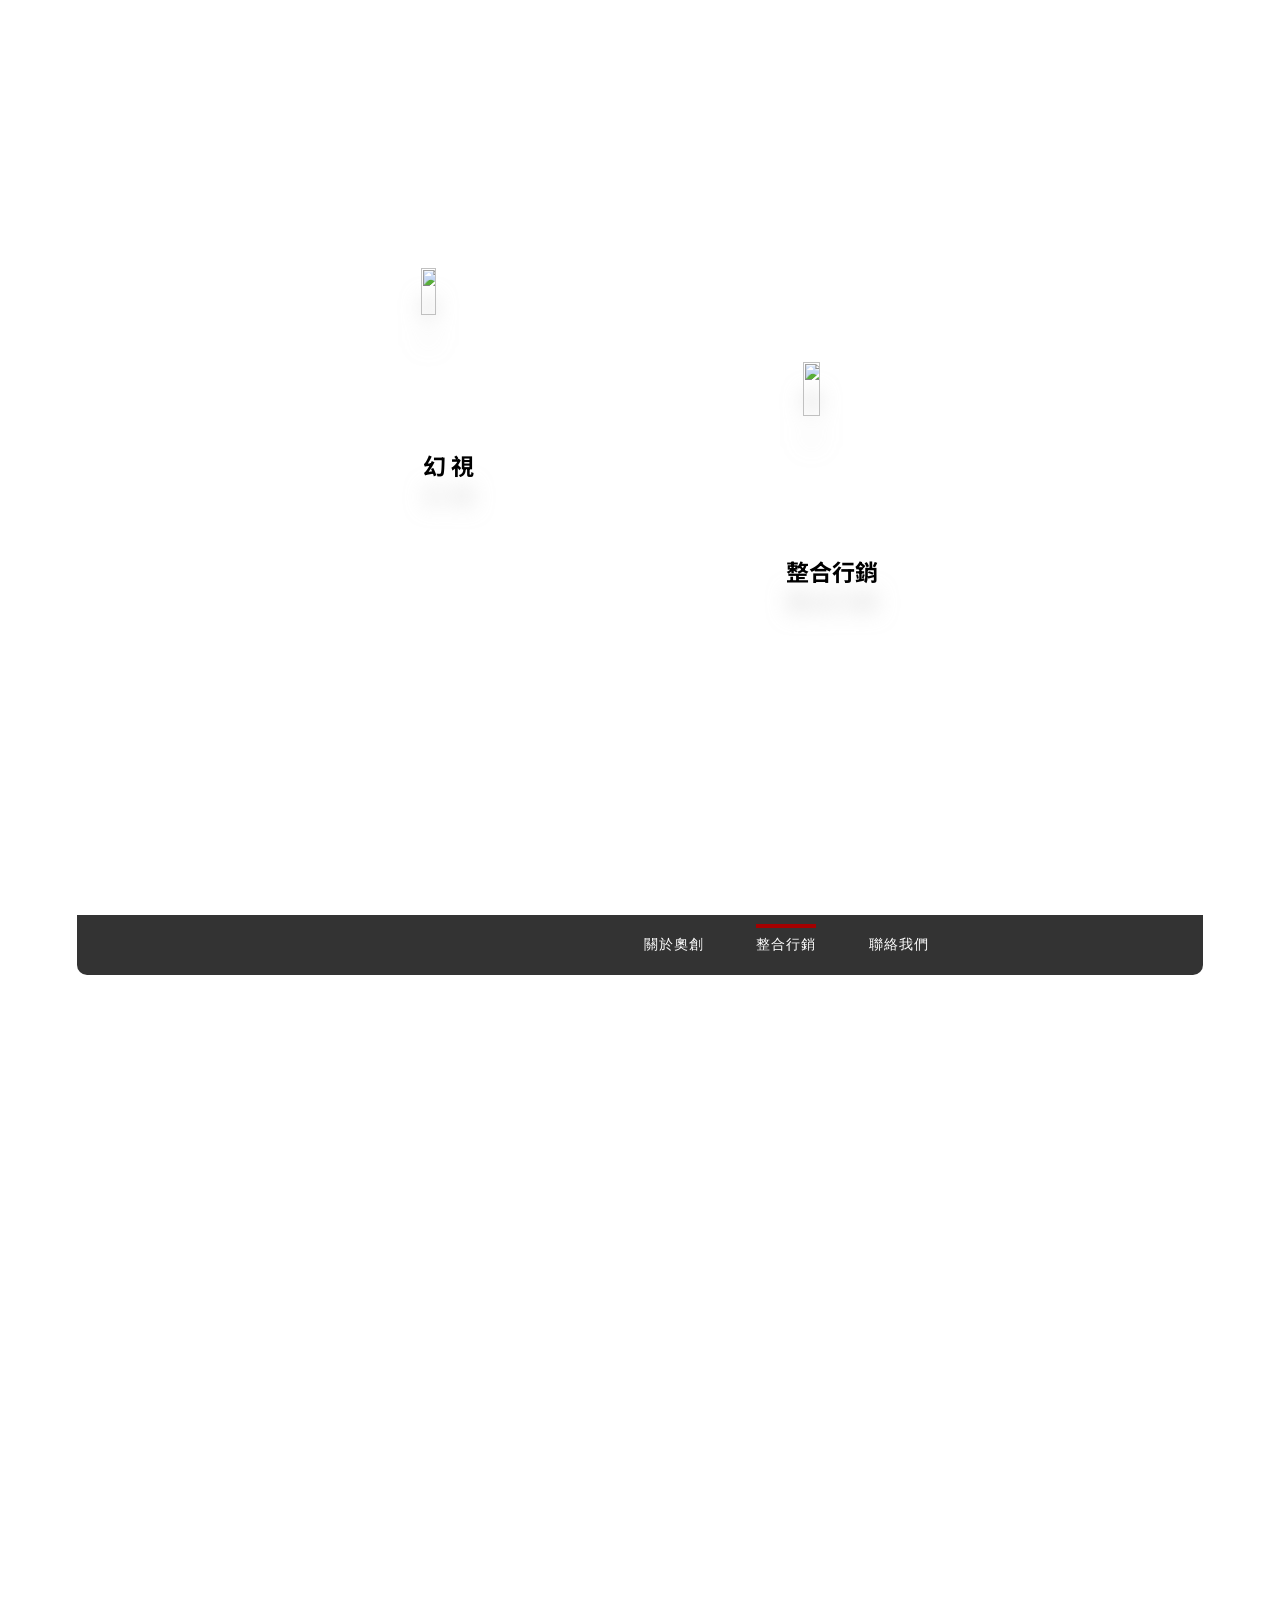
==== commit 058f1604: "Update index.html" ====
--- a/index.html
+++ b/index.html
@@ -35,6 +35,8 @@
   
 </html> -->
 
+
+
 <!DOCTYPE html PUBLIC "-//W3C//DTD XHTML 1.0 Transitional//EN" "http://www.w3.org/TR/xhtml1/DTD/xhtml1-transitional.dtd">
 <html xmlns="http://www.w3.org/1999/xhtml">
 <head>
@@ -44,9 +46,9 @@
 <title>奧創傳媒</title>
 <meta property="og:title" content="【奧創傳媒】">
 <meta property="og:site_name" content="奧創傳媒"><!--網站名稱-->
-<meta property="og:description" content="全方位的整合行銷、異業IP合作規、以及嶄新品牌：幻視，為您規劃最佳的數位面板與雲端方案">
-<meta name="description" content="全方位的整合行銷、異業IP合作規、以及嶄新品牌：幻視，為您規劃最佳的數位面板與雲端方案">
-<meta property="og:image" itemprop="image" content="http://www.ultron-ad.com/images/logo_1280x720.jpg"/><!--FB轉貼指定圖-->
+<meta property="og:description" content="全方位的整合行銷、異業IP合作規、以及為您規劃最佳的數位面板與雲端方案">
+<meta name="description" content="全方位的整合行銷、異業IP合作規、以及為您規劃最佳的數位面板與雲端方案">
+<meta property="og:image" itemprop="image" content="https://i.ibb.co/4wZtdtgq/logo-1280x720.jpg"/><!--FB轉貼指定圖-->
 <meta name="viewport" content="user-scalable=no, initial-scale=1, maximum-scale=1, minimum-scale=1, width=device-width">
 <meta name="format-detection" content="telephone=no">
 <link rel="Shortcut Icon" type="image/x-icon" href="http://www.ultron-ad.com/images/icon_logo.ico" />
@@ -79,7 +81,7 @@
 	<a href="index.html" class="logo"></a>
 	<ul class="menu">
     <li><a href="about.html">關於奧創</a></li>
-    <li><a href="oohAd.html">幻視</a></li>
+    <!-- <li><a href="oohAd.html">幻視</a></li> -->
     <li><a href="#service" class="bb" id="btn_service">整合行銷</a></li>
 	<!-- <li><a href="courses/index_courses.html" target="_blank">課程</a></li> -->
     <li><a href="#contact" id="btn_contact">聯絡我們</a></li>
--- a/css/main.css
+++ b/css/main.css
@@ -423,7 +423,7 @@
 .about_img2 {background: url(../images/about_bg_1.jpg);background-size: cover; height:500px;}
 .about_img3 {background: url(../images/bg_w_2.jpg); background-size:cover; height:auto;}
 .about_img4 {background: rgba(255,255,255,1); float:left;}
-.about_img5 {background: url(../images/bg_b_1.jpg);}
+.about_img5 {background: url(../images/bg_b_1.jpg); display: flex; flex-direction: column; align-items: center;}
 
 .about_img2 ul.icon { float:left; width:80%; margin:80px 10% 0 10%;}
 .about_img2 ul.icon li {float:left; width:28.33%; margin:0 2.5%;}
@@ -469,12 +469,13 @@
 .about_img4 img{float:left; width:50%; margin:20px 0 80px 25%;}
 
 .about_img5 .title{ float:left; font-size:35px; letter-spacing:8px; margin:100px 0 10px 0; width:100%;text-align:center; }
-.about_img5 a.btn_left,
+/* .about_img5 a.btn_left, */
 .about_img5 a.btn_right{float:left; width:20%; font-size:22px; line-height:30px; color:#FFF; border:1px solid #FFF; text-align:center; letter-spacing: 2px; padding:15px 0;font-family: 'Nunito', cwTeXHei,sans-serif; }
 .about_img5 a.btn_left { margin:50px 5% 80px 24.5%; font-weight:400;}
 .about_img5 a.btn_right { margin:50px 5% 80px 5%;line-height:60px;}
 .about_img5 a.btn_left:hover,
 .about_img5 a.btn_right:hover{color:#999; border:1px solid #999; margin-top:52px; margin-bottom:78px;}
+.about_img5 a.btn_left {display:none;}
 
 /***幻視內頁***/
 .ultron_oohAD{position: relative; width: 100%;}
--- a/css/main.css
+++ b/css/main.css
@@ -423,7 +423,7 @@
 .about_img2 {background: url(../images/about_bg_1.jpg);background-size: cover; height:500px;}
 .about_img3 {background: url(../images/bg_w_2.jpg); background-size:cover; height:auto;}
 .about_img4 {background: rgba(255,255,255,1); float:left;}
-.about_img5 {background: url(../images/bg_b_1.jpg);}
+.about_img5 {background: url(../images/bg_b_1.jpg); display: flex; flex-direction: column; align-items: center;}
 
 .about_img2 ul.icon { float:left; width:80%; margin:80px 10% 0 10%;}
 .about_img2 ul.icon li {float:left; width:28.33%; margin:0 2.5%;}
@@ -469,12 +469,13 @@
 .about_img4 img{float:left; width:50%; margin:20px 0 80px 25%;}
 
 .about_img5 .title{ float:left; font-size:35px; letter-spacing:8px; margin:100px 0 10px 0; width:100%;text-align:center; }
-.about_img5 a.btn_left,
+/* .about_img5 a.btn_left, */
 .about_img5 a.btn_right{float:left; width:20%; font-size:22px; line-height:30px; color:#FFF; border:1px solid #FFF; text-align:center; letter-spacing: 2px; padding:15px 0;font-family: 'Nunito', cwTeXHei,sans-serif; }
 .about_img5 a.btn_left { margin:50px 5% 80px 24.5%; font-weight:400;}
 .about_img5 a.btn_right { margin:50px 5% 80px 5%;line-height:60px;}
 .about_img5 a.btn_left:hover,
 .about_img5 a.btn_right:hover{color:#999; border:1px solid #999; margin-top:52px; margin-bottom:78px;}
+.about_img5 a.btn_left {display:none;}
 
 /***幻視內頁***/
 .ultron_oohAD{position: relative; width: 100%;}
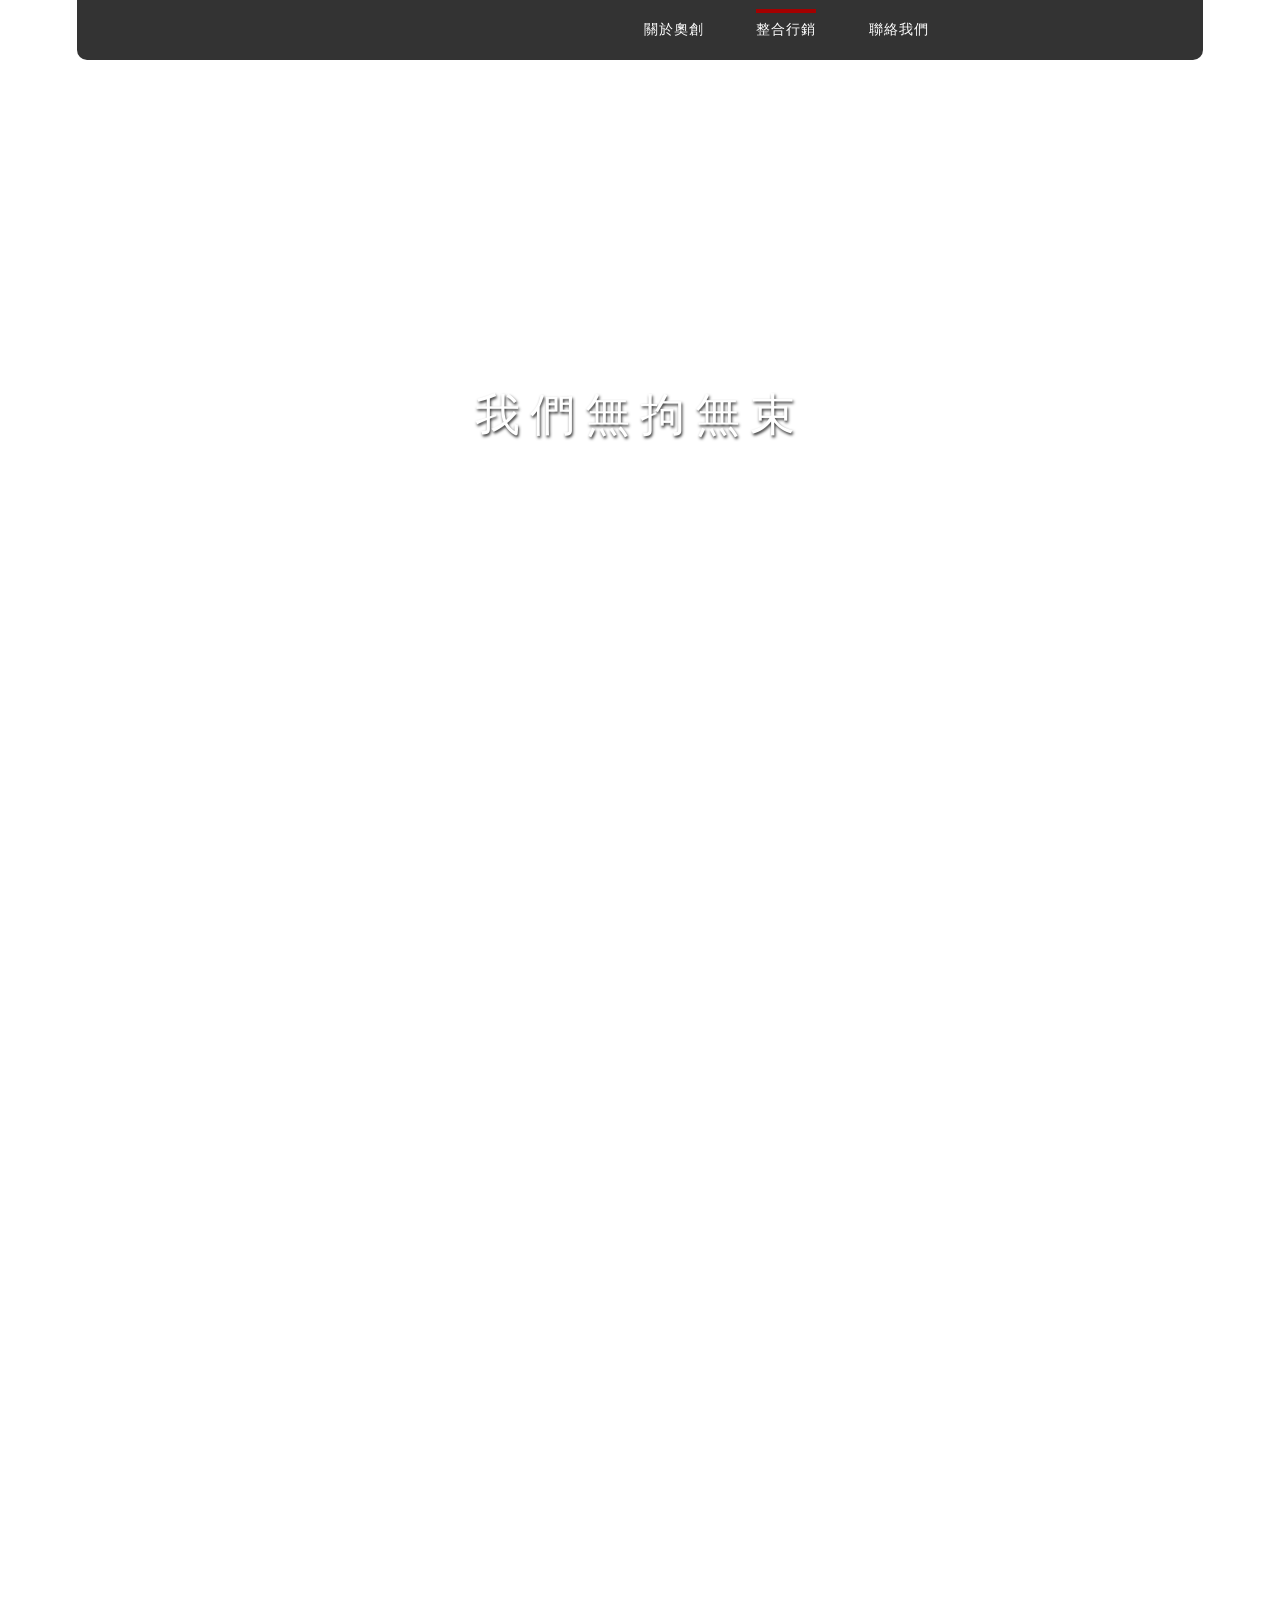
==== commit f8fb240b: "Update index.html" ====
--- a/index.html
+++ b/index.html
@@ -1,39 +1,4 @@
-<!-- <!DOCTYPE html>
-<html lang="en">
-<head><meta charset="UTF-8">
-<link href="https://fonts.googleapis.com/earlyaccess/cwtexhei.css" rel="stylesheet" type="text/css"><!--中文字型-->
-<link href="https://fonts.googleapis.com/css?family=Nunito:200,300,400|Poiret+One" rel="stylesheet"><!--英文字型-->
-<meta http-equiv="Content-Type" content="text/html; charset=UTF-8">
-<title>奧創傳媒</title>
-<meta property="og:title" content="【奧創傳媒】">
-<meta property="og:site_name" content="奧創傳媒"><!--網站名稱-->
-<meta property="og:description" content="全方位的整合行銷、異業IP合作規、以及嶄新品牌：幻視，為您規劃最佳的數位面板與雲端方案">
-<meta name="description" content="全方位的整合行銷、異業IP合作規、以及嶄新品牌：幻視，為您規劃最佳的數位面板與雲端方案">
-<meta property="og:image" itemprop="image" content="http://www.ultron-ad.com/images/logo_1280x720.jpg"/><!--FB轉貼指定圖-->
-<meta name="viewport" content="user-scalable=no, initial-scale=1, maximum-scale=1, minimum-scale=1, width=device-width">
-<meta name="format-detection" content="telephone=no">
-<link rel="Shortcut Icon" type="image/x-icon" href="https://www.ultron-ad.com/images/icon_logo.ico">
-<link href="css/main.css" rel="stylesheet" type="text/css">
-<link href="css/main800.css" rel="stylesheet" type="text/css">
-<script type="text/javascript" async="" src="https://www.googletagmanager.com/gtag/js?id=G-JSF2MB9E8M&amp;cx=c&amp;_slc=1"></script>
-<script async="" src="https://www.google-analytics.com/analytics.js"></script>
-<script src="https://cdnjs.cloudflare.com/ajax/libs/jquery/3.7.0/jquery.min.js"></script>
-<script src="scripts/jquery.min.js"></script>
-<script src="scripts/main.js"></script>
-<link rel="stylesheet" href="css/style.css">
 
-  </head>
-    
-  <body>
-  <div class="web">
-  <div class="btns"><a class="btn btn1" href="oohAd.html"><img class="btnlogo btnlogovision" src="images/mRWPLdx.png" alt=""/>
-      <h3 class="btnword">幻 視</h3></a><a class="btn btn2" href="service.html"><img class="btnlogo" src="images/HORmleR.png" alt=""/>
-      <h3 class="btnword">整合行銷</h3></a></div>
-</div>
-    
-  </body>
-  
-</html> -->
 
 
 
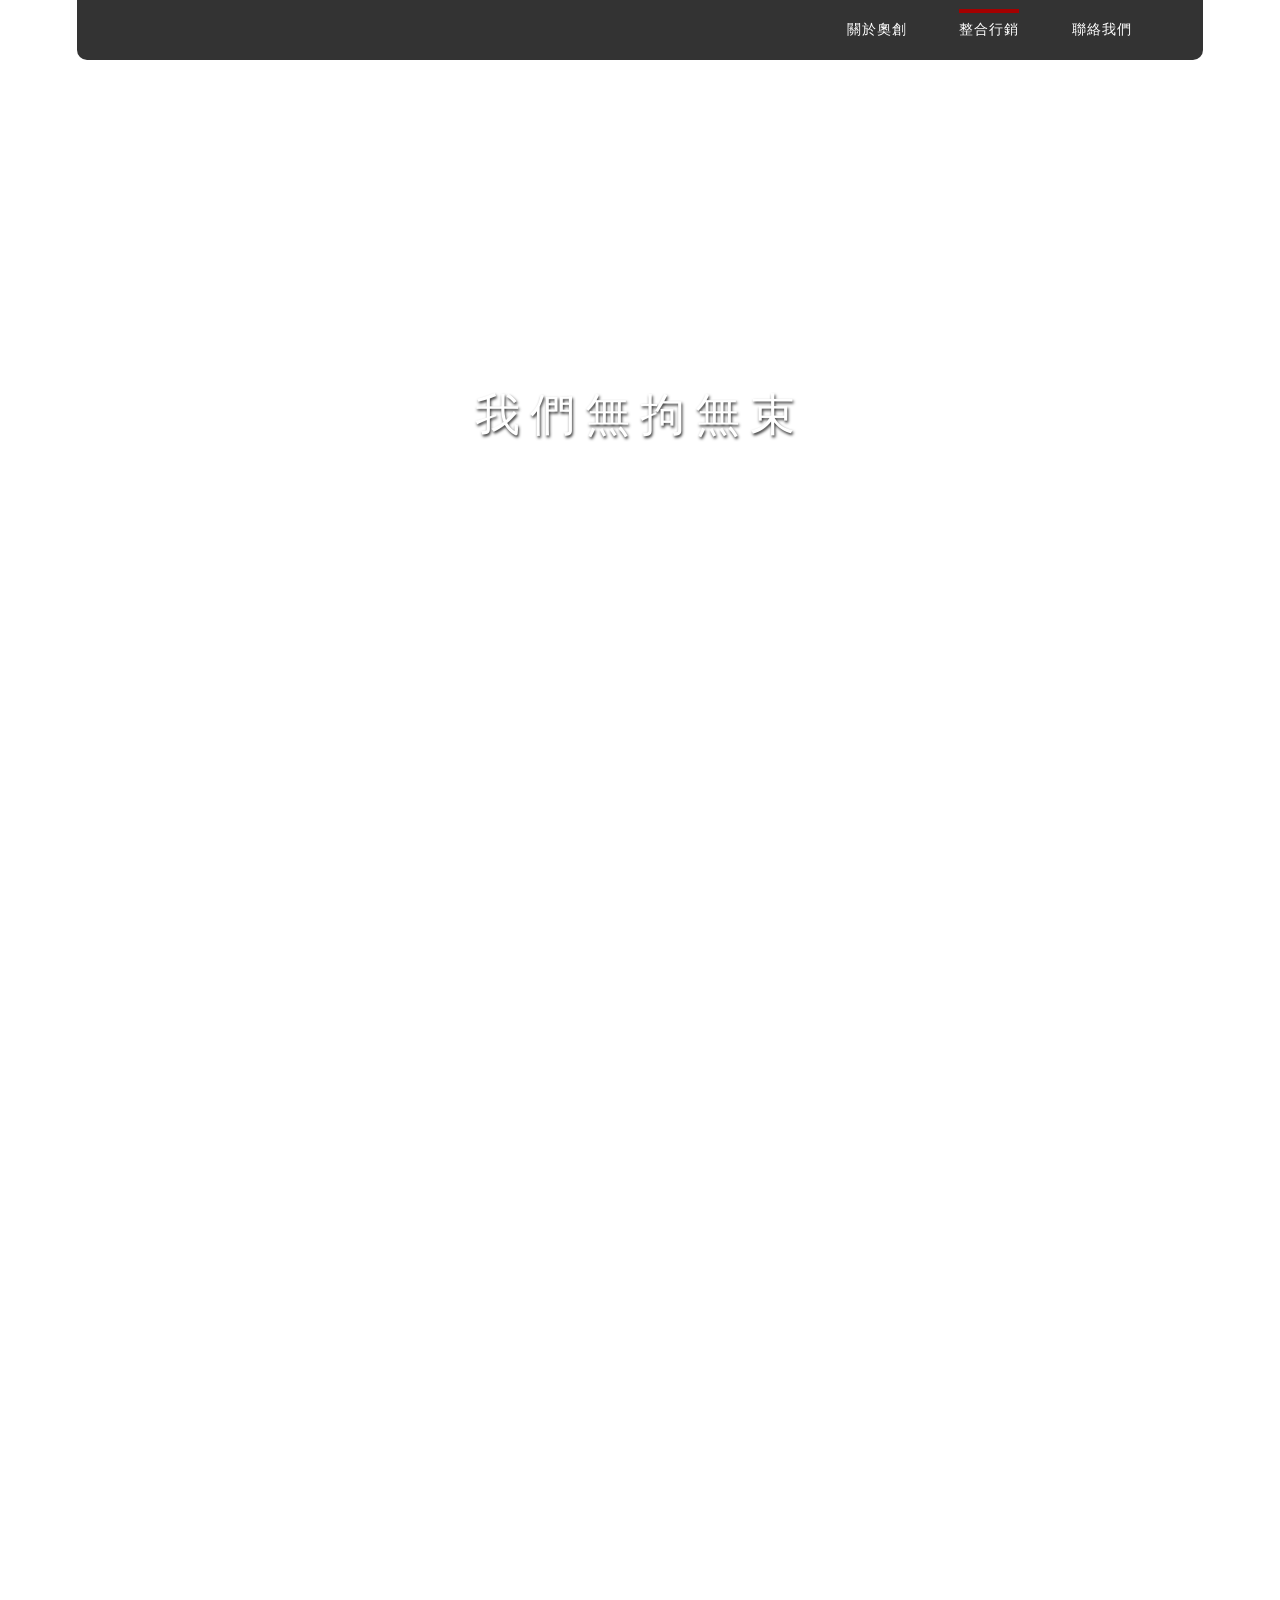
==== commit f39d5e2c: "Update index.html" ====
--- a/index.html
+++ b/index.html
@@ -1,7 +1,3 @@
-
-
-
-
 <!DOCTYPE html PUBLIC "-//W3C//DTD XHTML 1.0 Transitional//EN" "http://www.w3.org/TR/xhtml1/DTD/xhtml1-transitional.dtd">
 <html xmlns="http://www.w3.org/1999/xhtml">
 <head>
@@ -56,7 +52,7 @@
         <a href="#" class="menu_btn"><img src="images/btn_menu_w.png"/></a>
         <ul class="menu_dowm">
         <li><a href="about.html">About&nbsp;&nbsp;|&nbsp;&nbsp;關於奧創</a></li>
-        <li><a href="oohAd.html">OOH AD&nbsp;&nbsp;|&nbsp;&nbsp;幻視</a></li>
+        <!-- <li><a href="oohAd.html">OOH AD&nbsp;&nbsp;|&nbsp;&nbsp;幻視</a></li> -->
         <li><a href="#service" id="btn_service2">Service&nbsp;&nbsp;|&nbsp;&nbsp;整合行銷</a></li>
 		<!-- <li><a href="courses/index_courses.html" target="_blank">Courses&nbsp;&nbsp;|&nbsp;&nbsp;課程</a></li> -->
         <li><a href="#contact" id="btn_contact2">Contact&nbsp;&nbsp;|&nbsp;&nbsp;聯絡我們</a></li>
--- a/css/main.css
+++ b/css/main.css
@@ -100,7 +100,7 @@
 /*menu************/
 .top_menu_b{width:88%; background:rgba(0,0,0,0.8); height:60px;margin:0 0 0 6%; position:fixed; z-index:99;}
 .top_menu_b a.logo{ background: url(../images/logo_w.png) top center no-repeat;background-size:100%; position:absolute; width:139px; height:42px;top:8px;left:20px;}
-.top_menu_b ul.menu{ position:absolute; right:2%; width:50%; height:100%; }
+.top_menu_b ul.menu{ position:absolute; right:-16%; width:50%; height:100%; }
 .top_menu_b ul.menu li{float:left; width:20%;text-align:center;height:100%; font-family: 'cwTeXHei', 'Nunito', sans-serif; font-weight:200;}
 .top_menu_b ul.menu li a{ font-size:14px; color:rgba(255,255,255,1);width:100%; height:100%; line-height: 60px; letter-spacing:1px;}
 .top_menu_b ul.menu li a:hover,
@@ -292,10 +292,10 @@
 
 /*各頁下方樣式************/
 .bottom_btn{float:left; width:100%;}
-.bottom_btn a{float:left; width:33.333%; color:rgba(255,255,255,1); font-size:30px;letter-spacing:2px; padding:11.5% 0 11.5% 0 ; text-align:center; text-shadow:0px 1px 2px #333;}
+.bottom_btn a{float:left; width:50%; color:rgba(255,255,255,1); font-size:30px;letter-spacing:2px; padding:11.5% 0 11.5% 0 ; text-align:center; text-shadow:0px 1px 2px #333;}
 .bottom_btn a.b1{ background:url(../images/main_btn_1.jpg) center no-repeat; background-size: cover;}
 .bottom_btn a.b2{ background:url(../images/main_btn_2.jpg) center no-repeat; background-size: cover;}
-.bottom_btn a.b3{ background:url(../images/main_btn_3.jpg) center no-repeat; background-size: cover;}
+.bottom_btn a.b3{ background:url(../images/main_btn_3.jpg) center no-repeat; background-size: cover; display: none;}
 .bottom_btn a.b4{ background:url(../images/main_btn_4.jpg) center no-repeat; background-size: cover;}
 .bottom_btn a h2{font-family:'Poiret One', cursive;}
 .bottom_btn a h1{ font-size:16px; letter-spacing:10px; line-height:40px;}
@@ -489,3 +489,15 @@
         background:nth($colors, $i);
         top:($i - 1) * 100%;}
 }
+
+
+.service_img2 .title b3{
+pointer-events: none;
+}
+.service_img2 .txt bg3{
+pointer-events: none;}
+
+
+
+
+
